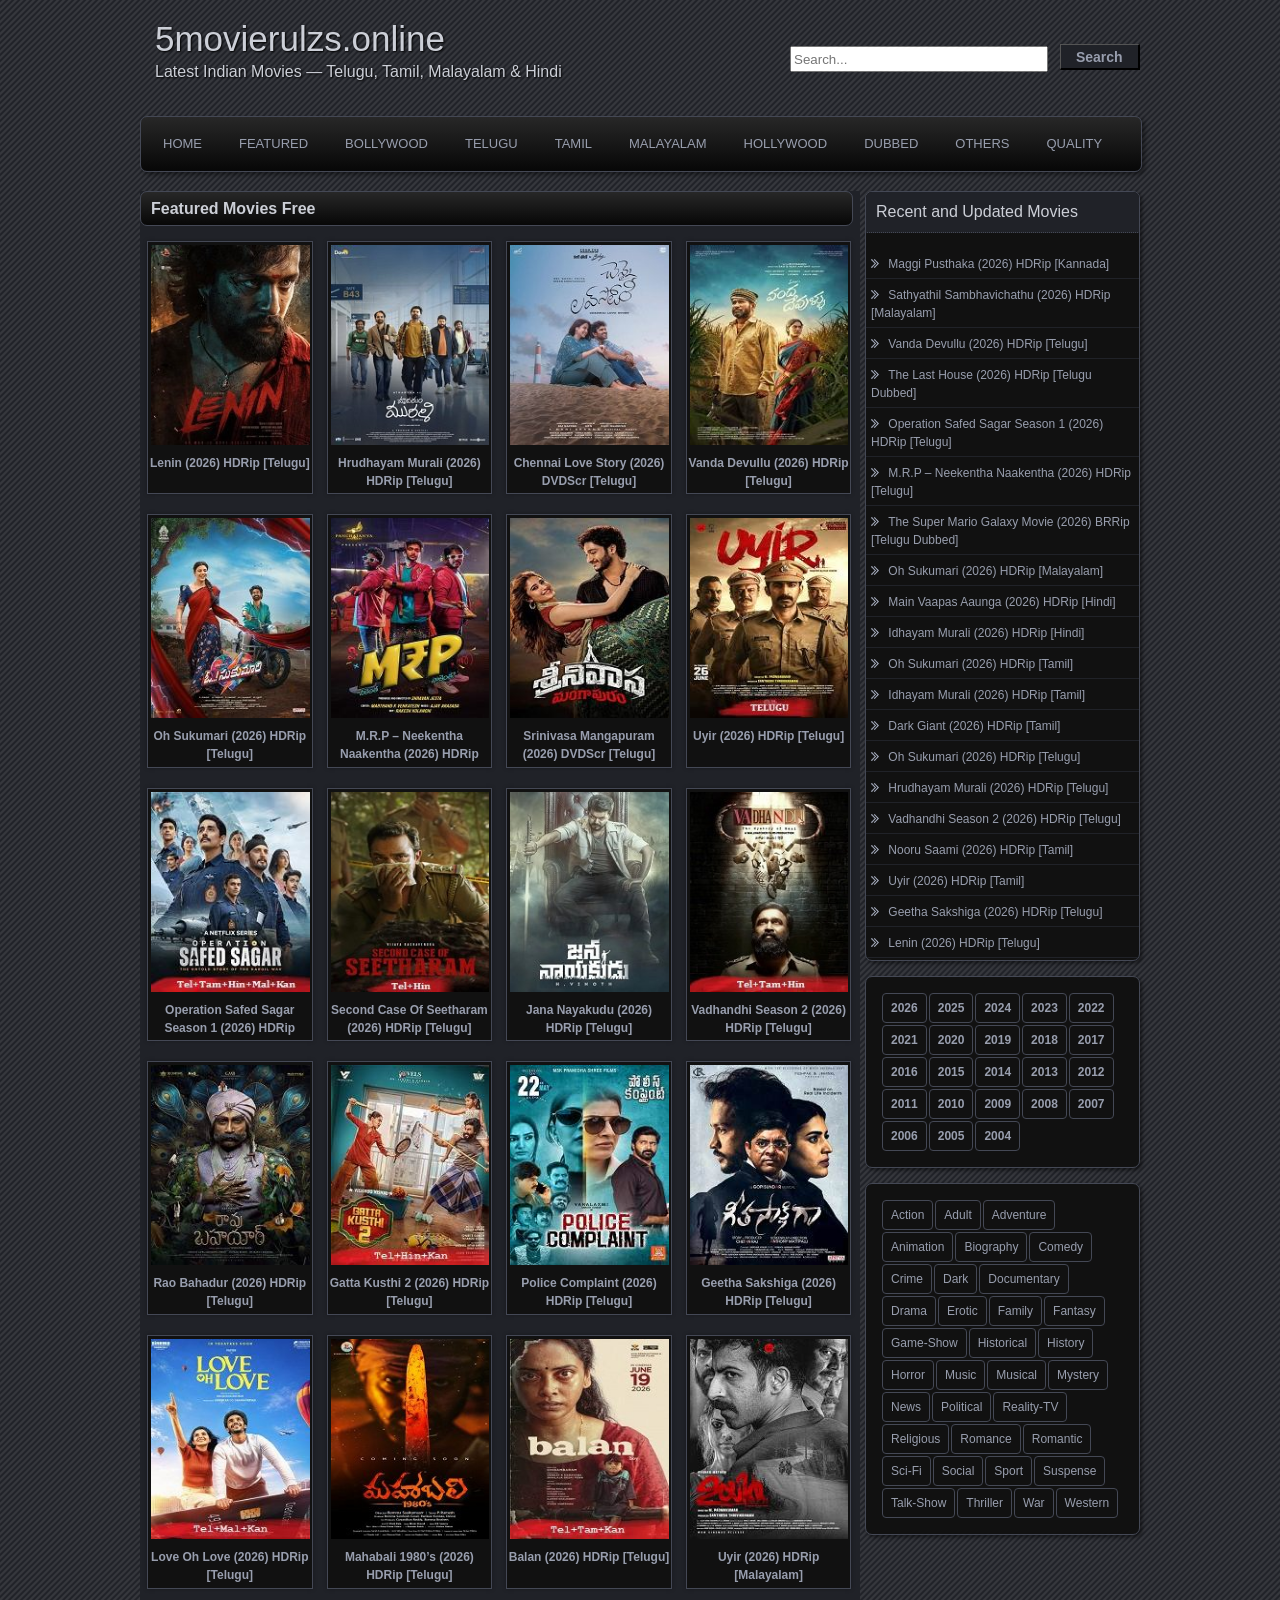
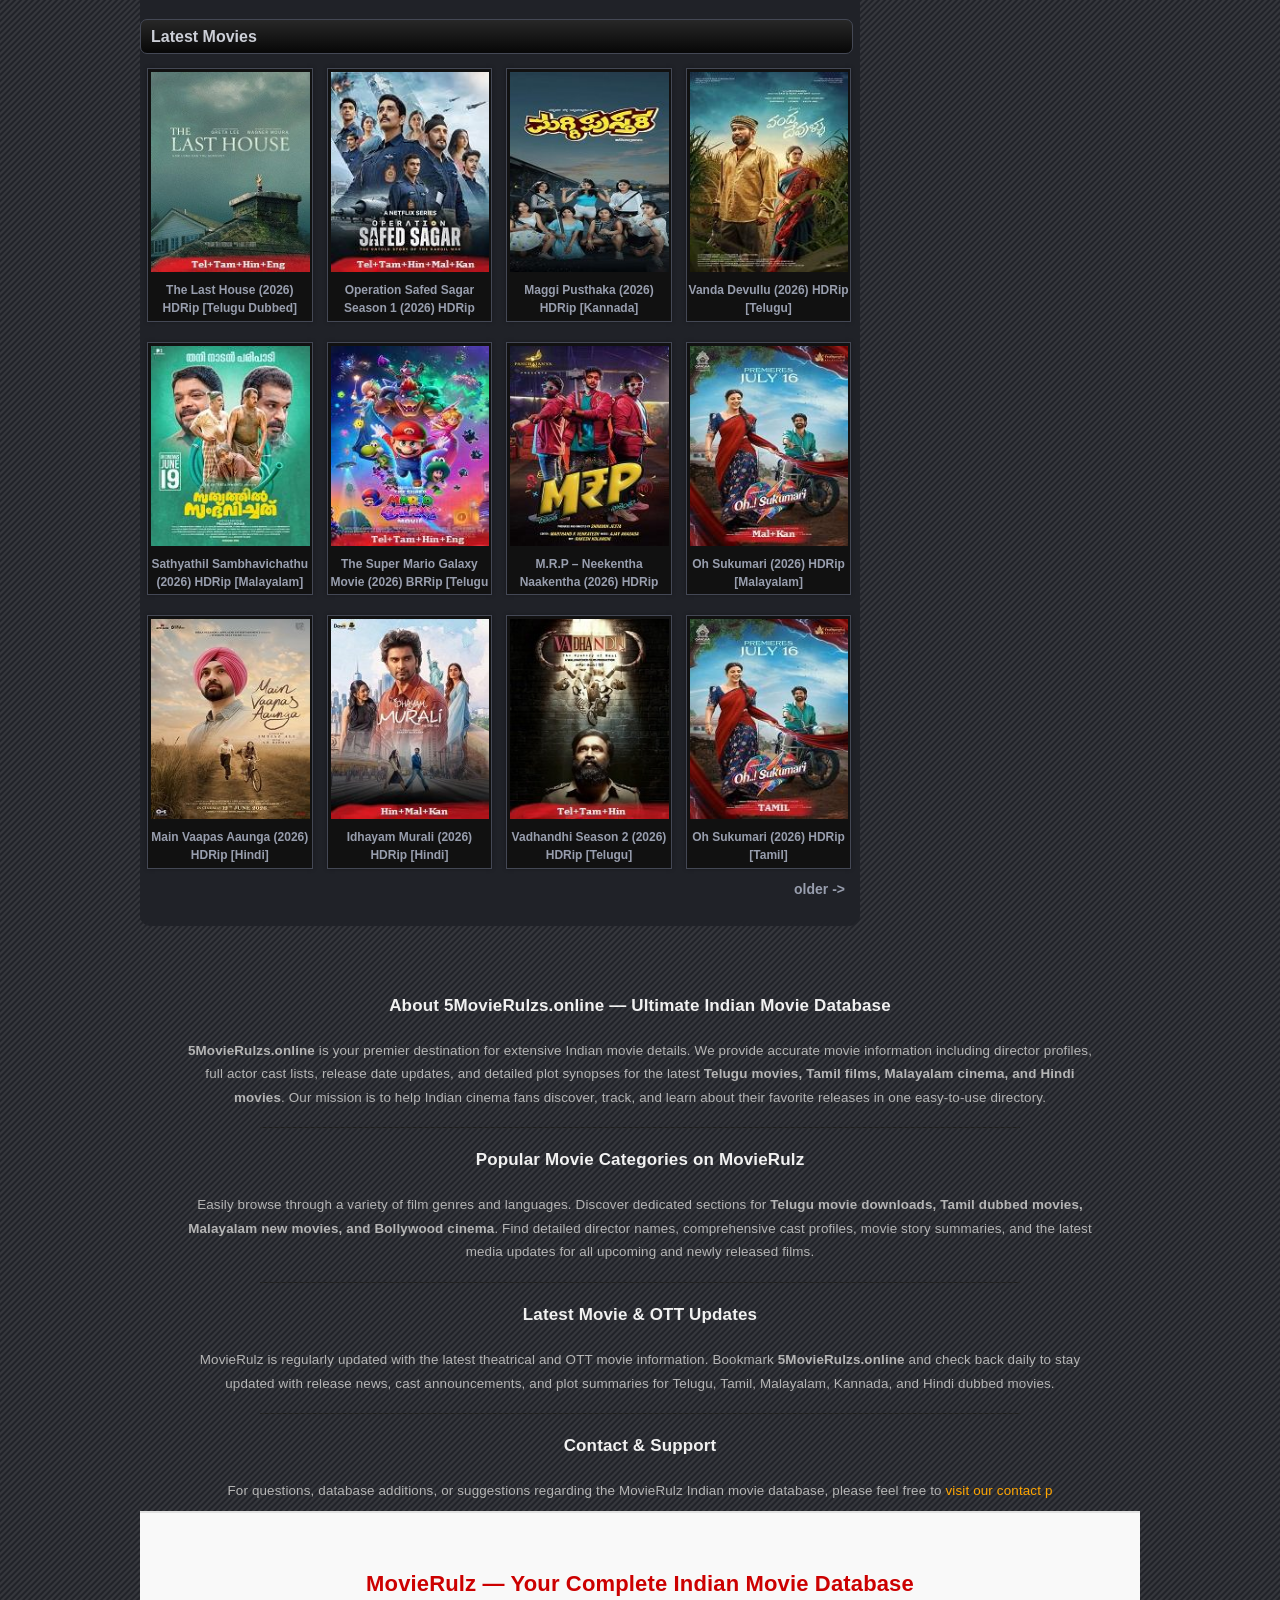
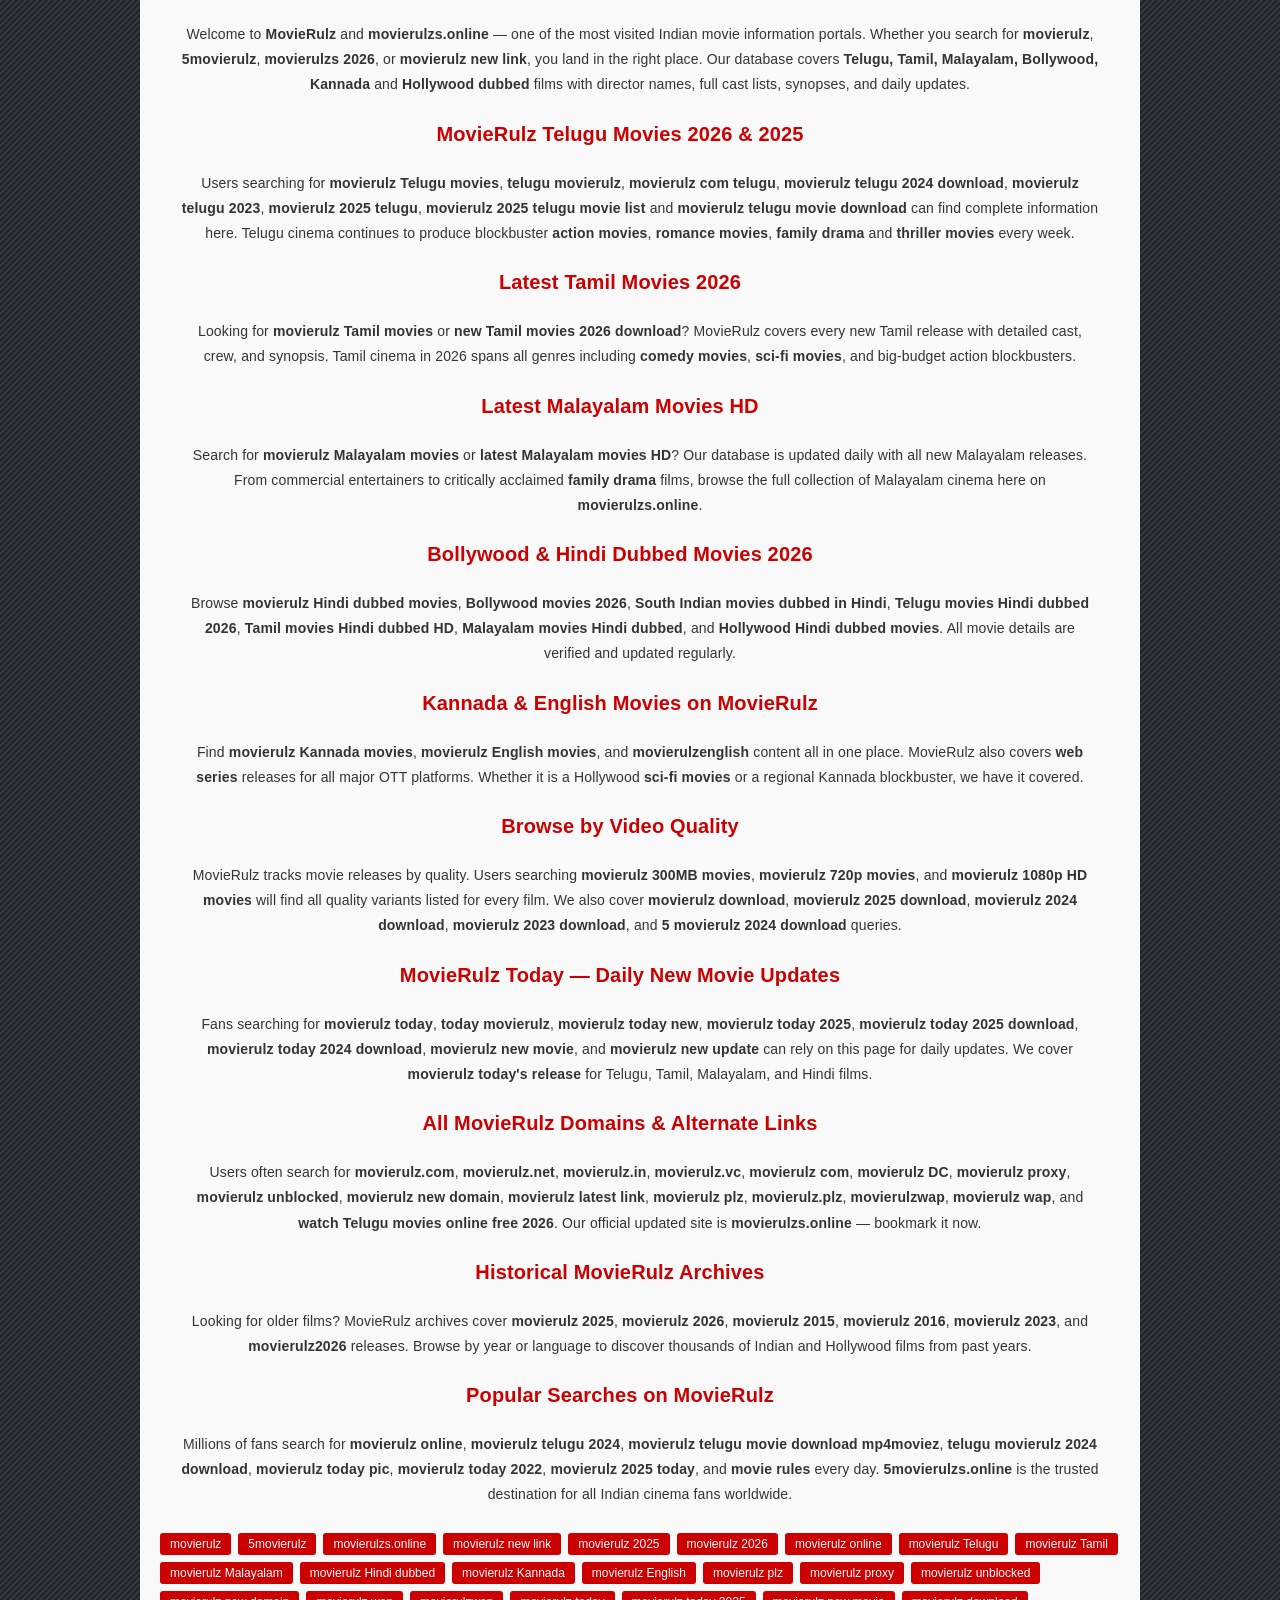
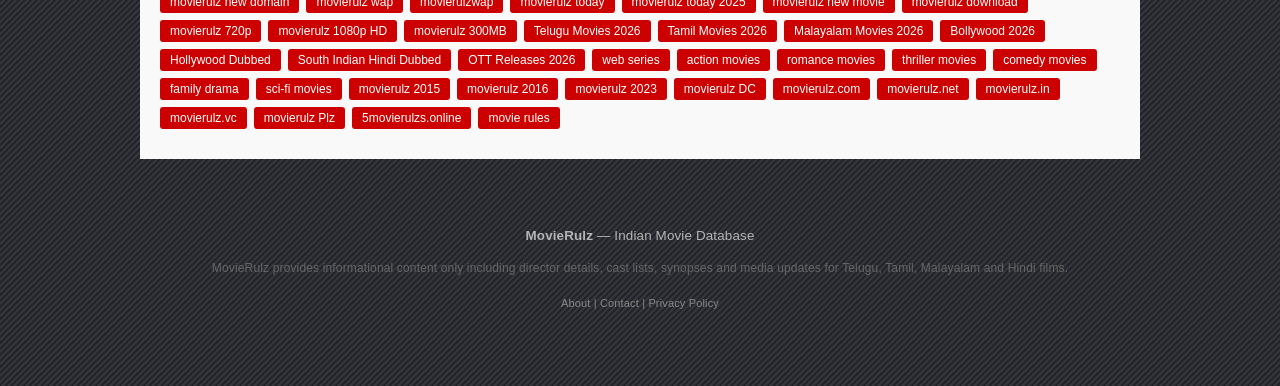
==== index.html @ 29f0f8d9 "seo: expand article with all user-provided keywords and larger tag cloud" ====
<!DOCTYPE html>
<!--[if IE 7]>
<html id="ie7" lang="en-US">
<![endif]-->
<!--[if IE 8]>
<html id="ie8" lang="en-US">
<![endif]-->
<!--[if !(IE 7) | !(IE 8) ]><!-->
<html lang="en-US">
<!--<![endif]-->
<head>
<meta charset="UTF-8">
<meta name="robots" content="index,follow">
<meta name="viewport" content="width=device-width, initial-scale=1">
<meta name="monetag" content="1c11178b3d8ca1563142b7c8b40bf768">
<script src="https://quge5.com/88/tag.min.js" data-zone="268087" async data-cfasync="false"></script>
<title>MovieRulz | Indian Movies - Telugu, Tamil, Malayalam, Hindi</title>
<meta name="description" content="MovieRulz: Director, cast, synopsis and media updates for Telugu, Tamil, Malayalam and Hindi movies. Updated daily.">
<meta property="og:type" content="website">
<meta property="og:title" content="MovieRulz | Indian Movies - Telugu, Tamil, Malayalam, Hindi">
<meta name="keywords" content="movierulz, 5movierulz, 5movierulzs, movierulz 2026, movierulz telugu, movierulz bollywood, movierulz tamil, movierulz malayalam, movierulz kannada, movierulz hindi, movierulz hollywood, movierulz download, movierulz new link, movierulz latest, movierulz free movies, movierulz online, movierulz watch, movierulz hd, movierulz 1080p, movierulz 720p, movierulz 480p, movierulz dvdrip, movierulz hdrip, movierulz dvdscr, movierulz brrip, movierulz dubbed movies, movierulz hindi dubbed, movierulz tamil dubbed, movierulz telugu dubbed, movierulz new movies 2026, telugu movies 2026, telugu movies download, latest telugu movies, new telugu movies 2026, telugu full movies, tamil movies 2026, tamil movies download, latest tamil movies, new tamil movies 2026, malayalam movies 2026, malayalam movies download, latest malayalam movies, bollywood movies 2026, bollywood movies download, latest bollywood movies, new bollywood movies 2026, hindi movies download, kannada movies 2026, kannada movies download, hollywood movies in telugu, hollywood dubbed telugu, south indian movies, south movies 2026, indian movies online, free indian movies, watch telugu movies, watch tamil movies, watch malayalam movies, watch hindi movies, watch kannada movies, movierulz plz, movierulz.tc, movierulz.com, 5movierulz.tc, 5movierulz.com, movierulz wap, movierulz 2025, movierulz 2024, movierulz 2023, telugu movies 2025, tamil movies 2025, bollywood 2025, new movies this week, latest movies 2026, movies releasing this week, upcoming movies 2026, ott movies, ott releases 2026, featured telugu movies, featured bollywood movies, featured tamil movies, featured malayalam movies, action movies telugu, romance movies telugu, comedy movies telugu, thriller movies, drama movies india, family movies india, movierulz full movie, movierulz new update, movierulz cast details, movierulz synopsis, movierulz director, movie cast list, telugu movie cast, bollywood cast, indian movie database, free movie info, movie synopsis india, movie updates daily, movie details telugu, movie details hindi, latest ott releases, movie news india, indian cinema 2026">
<meta property="og:description" content="MovieRulz: Director, cast, synopsis and media updates for Telugu, Tamil, Malayalam and Hindi movies. Updated daily.">
<meta property="og:url" content="https://www.5movierulzs.online/">
<meta property="og:site_name" content="MovieRulz">
<meta property="og:image" content="./uploads/logo.png">
<meta property="og:image:type" content="image/png">
<link rel="icon" href="https://www.5movierulz.pictures/favicon.ico">
<style type="text/css">
img.wp-smiley,
img.emoji {
	display: inline !important;
	border: none !important;
	box-shadow: none !important;
	height: 1em !important;
	width: 1em !important;
	margin: 0 .07em !important;
	vertical-align: -0.1em !important;
	background: none !important;
	padding: 0 !important;
}
</style>
<link rel='stylesheet' id='parament-css'  href='./style.css?ver=3' type='text/css' media='all'>
<link rel="canonical" href="https://www.5movierulzs.online/">
</head>

<body class="home page-template page-template-page-homepage page-template-page-homepage-php page">
<div id="page-wrap" class="contain">

<!-- start #menu -->
<header id="branding" role="banner">
<h1 id="site-title"><a href="/">5movierulzs.online</a></h1>
<h2 id="site-description">Latest Indian Movies — Telugu, Tamil, Malayalam & Hindi</h2></header><!-- #branding -->
<div id="search">

<form role="search" method="get" id="searchform" class="searchform" action="https://www.5movierulz.pictures/search_movies">
		        <div>
			<label class="screen-reader-text" for="s">Search for:</label>
		        <input style="width:250px;height:20px" type="text" name="s" id="search_term" placeholder="Search..." autocomplete="off" required>
					<input onmouseover="JavaScript:this.style.cursor='pointer' " type="submit" id="searchsubmit" value="Search" />
		        </div>
		    </form>		    
</div>
					<div style="margin-top:-20px;" class="autocomplete-result"></div>
<nav id="menu" role="navigation">
<ul id="primary-menu" class="menu">
<li><a title="MovieRulz Home" href="https://www.5movierulz.pictures/">Home</a></li>

<li><a title="All Featured Movies" href="https://www.5movierulz.pictures/movies?sort=featured">Featured</a>
<ul class="sub-menu">
	<li><a title="Hollywood Featured" href="https://www.5movierulz.pictures/category/hollywood-featured">Hollywood Featured</a></li>
	<li><a title="Bollywood Featured" href="https://www.5movierulz.pictures/category/bollywood-featured">Bollywood Featured</a></li>
	<li><a title="Telugu Featured" href="https://www.5movierulz.pictures/category/telugu-featured">Telugu Featured</a></li>
	<li><a title="Tamil Featured" href="https://www.5movierulz.pictures/category/tamil-featured">Tamil Featured</a></li>
	<li><a title="Malayalam Featured" href="https://www.5movierulz.pictures/category/malayalam-featured">Malayalam Featured</a></li>
</ul>
</li>

<li><a title="Bollywood Featured Movies" href="https://www.5movierulz.pictures/category/bollywood-featured">Bollywood</a>
<ul class="sub-menu">
    <li><a title="Bollywood Movie 2026" href="https://www.5movierulz.pictures/category/bollywood-movies-2026">Bollywood Movie 2026</a></li>
    <li><a title="Bollywood Movie 2025" href="https://www.5movierulz.pictures/category/bollywood-movies-2025">Bollywood Movie 2025</a></li>
    <li><a title="Bollywood Movie 2024" href="https://www.5movierulz.pictures/category/bollywood-movies-2024">Bollywood Movie 2024</a></li>
    <li><a title="Bollywood Movie 2023" href="https://www.5movierulz.pictures/category/bollywood-movies-2023">Bollywood Movie 2023</a></li>
    <li><a title="Bollywood Movie 2022" href="https://www.5movierulz.pictures/category/bollywood-movies-2022">Bollywood Movie 2022</a></li>
    <li><a title="Bollywood Movie 2021" href="https://www.5movierulz.pictures/category/bollywood-movies-2021">Bollywood Movie 2021</a></li>
	<li><a title="Bollywood Movie 2020" href="https://www.5movierulz.pictures/category/bollywood-movies-2020">Bollywood Movie 2020</a></li>
	<li><a title="Bollywood Movie 2019" href="https://www.5movierulz.pictures/category/bollywood-movies-2019">Bollywood Movie 2019</a></li>
	<li><a title="Bollywood Movie 2018" href="https://www.5movierulz.pictures/category/bollywood-movies-2018">Bollywood Movie 2018</a></li>
	<li><a title="Bollywood Movie 2017" href="https://www.5movierulz.pictures/category/bollywood-movies-2017">Bollywood Movie 2017</a></li>
	<li><a title="Bollywood Movie 2016" href="https://www.5movierulz.pictures/category/bollywood-movies-2016">Bollywood Movie 2016</a></li>
	<li><a title="Bollywood Movie 2015" href="https://www.5movierulz.pictures/category/bollywood-movies-2015">Bollywood Movie 2015</a></li>
</ul>
</li>

<li><a title="Telugu Featured Movies" href="https://www.5movierulz.pictures/category/telugu-featured/">Telugu</a>
<ul class="sub-menu">
    <li><a title="Telugu Movies 2026" href="https://www.5movierulz.pictures/category/telugu-movies-2026">Telugu Movies 2026</a></li>
    <li><a title="Telugu Movies 2025" href="https://www.5movierulz.pictures/category/telugu-movies-2025">Telugu Movies 2025</a></li>
    <li><a title="Telugu Movies 2024" href="https://www.5movierulz.pictures/category/telugu-movies-2024">Telugu Movies 2024</a></li>
    <li><a title="Telugu Movies 2023" href="https://www.5movierulz.pictures/category/telugu-movies-2023">Telugu Movies 2023</a></li>
    <li><a title="Telugu Movies 2022" href="https://www.5movierulz.pictures/category/telugu-movies-2022">Telugu Movies 2022</a></li>
    <li><a title="Telugu Movies 2021" href="https://www.5movierulz.pictures/category/telugu-movies-2021">Telugu Movies 2021</a></li>
	<li><a title="Telugu Movies 2020" href="https://www.5movierulz.pictures/category/telugu-movies-2020">Telugu Movies 2020</a></li>
	<li><a title="Telugu Movies 2019" href="https://www.5movierulz.pictures/category/telugu-movies-2019">Telugu Movies 2019</a></li>
	<li><a title="Telugu Movies 2018" href="https://www.5movierulz.pictures/category/telugu-movies-2018">Telugu Movies 2018</a></li>
	<li><a title="Telugu Movies 2017" href="https://www.5movierulz.pictures/category/telugu-movies-2017">Telugu Movies 2017</a></li>
	<li><a title="Telugu Movies 2016" href="https://www.5movierulz.pictures/category/telugu-movies-2016">Telugu Movies 2016</a></li>
	<li><a title="Telugu Movies 2015" href="https://www.5movierulz.pictures/category/telugu-movies-2015">Telugu Movies 2015</a></li>
</ul>
</li>

<li><a title="Tamil Featured Movies" href="https://www.5movierulz.pictures/category/tamil-featured">Tamil</a>
<ul class="sub-menu">
    <li><a title="Tamil Movies 2026" href="https://www.5movierulz.pictures/category/tamil-movies-2026">Tamil Movies 2026</a></li>
    <li><a title="Tamil Movies 2025" href="https://www.5movierulz.pictures/category/tamil-movies-2025">Tamil Movies 2025</a></li>
    <li><a title="Tamil Movies 2024" href="https://www.5movierulz.pictures/category/tamil-movies-2024">Tamil Movies 2024</a></li>
    <li><a title="Tamil Movies 2023" href="https://www.5movierulz.pictures/category/tamil-movies-2023">Tamil Movies 2023</a></li>
    <li><a title="Tamil Movies 2022" href="https://www.5movierulz.pictures/category/tamil-movies-2022">Tamil Movies 2022</a></li>
    <li><a title="Tamil Movies 2021" href="https://www.5movierulz.pictures/category/tamil-movies-2021">Tamil Movies 2021</a></li>
	<li><a title="Tamil Movies 2020" href="https://www.5movierulz.pictures/category/tamil-movies-2020">Tamil Movies 2020</a></li>
	<li><a title="Tamil Movies 2019" href="https://www.5movierulz.pictures/category/tamil-movies-2019">Tamil Movies 2019</a></li>
	<li><a title="Tamil Movies 2018" href="https://www.5movierulz.pictures/category/tamil-movies-2018">Tamil Movies 2018</a></li>
	<li><a title="Tamil Movies 2017" href="https://www.5movierulz.pictures/category/tamil-movies-2017">Tamil Movies 2017</a></li>
	<li><a title="Tamil Movies 2016" href="https://www.5movierulz.pictures/category/tamil-movies-2016">Tamil Movies 2016</a></li>
	<li><a title="Tamil Movies 2015" href="https://www.5movierulz.pictures/category/tamil-movies-2015">Tamil Movies 2015</a></li>
</ul>
</li>

<li><a title="Malayalam Movies" href="https://www.5movierulz.pictures/category/malayalam-featured">Malayalam</a>
<ul class="sub-menu">
    <li><a title="Malayalam Movies 2026" href="https://www.5movierulz.pictures/category/malayalam-movies-2026">Malayalam Movies 2026</a></li>
    <li><a title="Malayalam Movies 2025" href="https://www.5movierulz.pictures/category/malayalam-movies-2025">Malayalam Movies 2025</a></li>
    <li><a title="Malayalam Movies 2024" href="https://www.5movierulz.pictures/category/malayalam-movies-2024">Malayalam Movies 2024</a></li>
    <li><a title="Malayalam Movies 2023" href="https://www.5movierulz.pictures/category/malayalam-movies-2023">Malayalam Movies 2023</a></li>
    <li><a title="Malayalam Movies 2022" href="https://www.5movierulz.pictures/category/malayalam-movies-2022">Malayalam Movies 2022</a></li>
    <li><a title="Malayalam Movies 2021" href="https://www.5movierulz.pictures/category/malayalam-movies-2021">Malayalam Movies 2021</a></li>
	<li><a title="Malayalam Movies 2020" href="https://www.5movierulz.pictures/category/malayalam-movies-2020">Malayalam Movies 2020</a></li>
	<li><a title="Malayalam Movies 2019" href="https://www.5movierulz.pictures/category/malayalam-movies-2019">Malayalam Movies 2019</a></li>
	<li><a title="Malayalam Movies 2018" href="https://www.5movierulz.pictures/category/malayalam-movies-2018">Malayalam Movies 2018</a></li>
	<li><a title="Malayalam Movies 2017" href="https://www.5movierulz.pictures/category/malayalam-movies-2017">Malayalam Movies 2017</a></li>
	<li><a title="Malayalam Movies 2016" href="https://www.5movierulz.pictures/category/malayalam-movies-2016">Malayalam Movies 2016</a></li>
	<li><a title="Malayalam Movies 2015" href="https://www.5movierulz.pictures/category/malayalam-movies-2015">Malayalam Movies 2015</a></li>
</ul>
</li>

<li><a title="Hollywood Featured Movies" href="https://www.5movierulz.pictures/category/hollywood-featured">Hollywood</a>
<ul class="sub-menu">
    <li><a title="Hollywood Movie 2026" href="https://www.5movierulz.pictures/category/hollywood-movies-2026">Hollywood Movie 2026</a></li>
    <li><a title="Hollywood Movie 2025" href="https://www.5movierulz.pictures/category/hollywood-movies-2025">Hollywood Movie 2025</a></li>
    <li><a title="Hollywood Movie 2024" href="https://www.5movierulz.pictures/category/hollywood-movies-2024">Hollywood Movie 2024</a></li>
    <li><a title="Hollywood Movie 2023" href="https://www.5movierulz.pictures/category/hollywood-movies-2023">Hollywood Movie 2023</a></li>
    <li><a title="Hollywood Movie 2022" href="https://www.5movierulz.pictures/category/hollywood-movies-2022">Hollywood Movie 2022</a></li>
    <li><a title="Hollywood Movie 2021" href="https://www.5movierulz.pictures/category/hollywood-movies-2021">Hollywood Movie 2021</a></li>
	<li><a title="Hollywood Movie 2020" href="https://www.5movierulz.pictures/category/hollywood-movies-2020">Hollywood Movie 2020</a></li>
	<li><a title="Hollywood Movie 2019" href="https://www.5movierulz.pictures/category/hollywood-movies-2019">Hollywood Movie 2019</a></li>
	<li><a title="Hollywood Movie 2018" href="https://www.5movierulz.pictures/category/hollywood-movies-2018">Hollywood Movie 2018</a></li>
	<li><a title="Hollywood Movie 2017" href="https://www.5movierulz.pictures/category/hollywood-movies-2017">Hollywood Movie 2017</a></li>
	<li><a title="Hollywood Movie 2016" href="https://www.5movierulz.pictures/category/hollywood-movies-2016">Hollywood Movie 2016</a></li>
	<li><a title="Hollywood Movie 2015" href="https://www.5movierulz.pictures/category/hollywood-movies-2015">Hollywood Movie 2015</a></li>
</ul>
</li>

<li><a title="Dubbed Movies" href="https://www.5movierulz.pictures/#">Dubbed</a>
<ul class="sub-menu">
	<li><a title="Hindi Dubbed Movies" href="https://www.5movierulz.pictures/language/hindi-dubbed">Hindi Dubbed Movies</a></li> 
	<li><a title="Tamil Dubbed Movies" href="https://www.5movierulz.pictures/language/tamil-dubbed">Tamil Dubbed Movies</a></li> 
	<li><a title="Telugu Dubbed Movies" href="https://www.5movierulz.pictures/language/telugu-dubbed">Telugu Dubbed Movies</a></li> 
</ul>
</li>

<li><a title="Others Movies" href="https://www.5movierulz.pictures/#">Others</a>
<ul class="sub-menu">
	<li><a title="Bengali Movies" href="https://www.5movierulz.pictures/language/bengali">Bengali Movies</a></li> 
	<li><a title="Punjabi Movies" href="https://www.5movierulz.pictures/language/punjabi">Punjabi Movies</a></li> 
</ul>
</li>

<li><a title="Movies by Quality" href="https://www.5movierulz.pictures/#">Quality</a>
<ul class="sub-menu">
	<li><a title="DVDScr Movies" href="https://www.5movierulz.pictures/quality/dvdscr">DVDScr New Movies</a></li>
	<li><a title="DVDRip Movies" href="https://www.5movierulz.pictures/quality/dvdrip">DVDRip Movies</a></li>
	<li><a title="DVDRip Movies" href="https://www.5movierulz.pictures/quality/hdrip">HDRip Movies</a></li>
	<li><a title="DVDRip Movies" href="https://www.5movierulz.pictures/quality/brrip">BRRip Movies</a></li>
</ul>
</li>

</ul></nav>

    <div style="clear: both; display: block; height: 12px; width: 100%;"></div>

<!-- end #menu -->




<div id="content" class="clearfix row-fluid">
    <div id="main" class="span12 clearfix" role="main">
		<div id="list" class="films" style="padding-bottom:5px">
	<div class="featured">
		<h2 class="line_table">Featured Movies Free</h2>
		<div class="content home_style">
			<div class="clear"></div>
			<ul>
				<li>
					<div class="boxed film">
						<div class="cont_display">
							<a title="Lenin (2026) HDRip [Telugu]" href="https://www.5movierulz.pictures/lenin-2026-hdrip-telugu-7293.html">
								<img width="165" height="220" src="./uploads/Lenin-Telugu.jpg" class="attachment-post-thumbnail size-post-thumbnail wp-post-image" alt="Lenin"></a>
						</div>
						<p><b>Lenin (2026) HDRip [Telugu]</b></p>
					</div>
				
				</li>
				<li>
					<div class="boxed film">
						<div class="cont_display">
							<a title="Hrudhayam Murali (2026) HDRip [Telugu]" href="https://www.5movierulz.pictures/hrudhayam-murali-2026-hdrip-telugu-7296.html">
								<img width="165" height="220" src="./uploads/Hrudhayam-Murali-Telugu-1.jpg" class="attachment-post-thumbnail size-post-thumbnail wp-post-image" alt="Hrudhayam Murali"></a>
						</div>
						<p><b>Hrudhayam Murali (2026) HDRip [Telugu]</b></p>
					</div>
				
				</li>
				<li>
					<div class="boxed film">
						<div class="cont_display">
							<a title="Chennai Love Story (2026) DVDScr [Telugu]" href="https://www.5movierulz.pictures/chennai-love-story-2026-dvdscr-telugu-7249.html">
								<img width="165" height="220" src="./uploads/Chennai-Love-Story-Telugu.jpg" class="attachment-post-thumbnail size-post-thumbnail wp-post-image" alt="Chennai Love Story"></a>
						</div>
						<p><b>Chennai Love Story (2026) DVDScr [Telugu]</b></p>
					</div>
				
				</li>
				<li>
					<div class="boxed film">
						<div class="cont_display">
							<a title="Vanda Devullu (2026) HDRip [Telugu]" href="https://www.5movierulz.pictures/vanda-devullu-2026-hdrip-telugu-7307.html">
								<img width="165" height="220" src="./uploads/Vanda-Devullu-Telugu.jpg" class="attachment-post-thumbnail size-post-thumbnail wp-post-image" alt="Vanda Devullu"></a>
						</div>
						<p><b>Vanda Devullu (2026) HDRip [Telugu]</b></p>
					</div>
				
				</li>
				<li>
					<div class="boxed film">
						<div class="cont_display">
							<a title="Oh Sukumari (2026) HDRip [Telugu]" href="https://www.5movierulz.pictures/oh-sukumari-2026-hdrip-telugu-7295.html">
								<img width="165" height="220" src="./uploads/Oh-Sukumari-Telugu.jpg" class="attachment-post-thumbnail size-post-thumbnail wp-post-image" alt="Oh Sukumari"></a>
						</div>
						<p><b>Oh Sukumari (2026) HDRip [Telugu]</b></p>
					</div>
				
				</li>
				<li>
					<div class="boxed film">
						<div class="cont_display">
							<a title="M.R.P – Neekentha Naakentha (2026) HDRip [Telugu]" href="https://www.5movierulz.pictures/mrp-neekentha-naakentha-2026-hdrip-telugu-7304.html">
								<img width="165" height="220" src="./uploads/M.R.P-Neekentha-Naakentha-Telugu.jpg" class="attachment-post-thumbnail size-post-thumbnail wp-post-image" alt="M.R.P – Neekentha Naakentha"></a>
						</div>
						<p><b>M.R.P – Neekentha Naakentha (2026) HDRip [Telugu]</b></p>
					</div>
				
				</li>
				<li>
					<div class="boxed film">
						<div class="cont_display">
							<a title="Srinivasa Mangapuram (2026) DVDScr [Telugu]" href="https://www.5movierulz.pictures/srinivasa-mangapuram-2026-dvdscr-telugu-7273.html">
								<img width="165" height="220" src="./uploads/Srinivasa-Mangapuram-Telugu.jpg" class="attachment-post-thumbnail size-post-thumbnail wp-post-image" alt="Srinivasa Mangapuram"></a>
						</div>
						<p><b>Srinivasa Mangapuram (2026) DVDScr [Telugu]</b></p>
					</div>
				
				</li>
				<li>
					<div class="boxed film">
						<div class="cont_display">
							<a title="Uyir (2026) HDRip [Telugu]" href="https://www.5movierulz.pictures/uyir-2026-hdrip-telugu-7279.html">
								<img width="165" height="220" src="./uploads/Uyir-Telugu.jpg" class="attachment-post-thumbnail size-post-thumbnail wp-post-image" alt="Uyir"></a>
						</div>
						<p><b>Uyir (2026) HDRip [Telugu]</b></p>
					</div>
				
				</li>
				<li>
					<div class="boxed film">
						<div class="cont_display">
							<a title="Operation Safed Sagar Season 1 (2026) HDRip [Telugu]" href="https://www.5movierulz.pictures/operation-safed-sagar-season-1-2026-hdrip-telugu-7309.html">
								<img width="165" height="220" src="./uploads/Operation-Safed-Sagar-Season-1-Telugu.jpg" class="attachment-post-thumbnail size-post-thumbnail wp-post-image" alt="Operation Safed Sagar Season 1"></a>
						</div>
						<p><b>Operation Safed Sagar Season 1 (2026) HDRip [Telugu]</b></p>
					</div>
				
				</li>
				<li>
					<div class="boxed film">
						<div class="cont_display">
							<a title="Second Case Of Seetharam (2026) HDRip [Telugu]" href="https://www.5movierulz.pictures/second-case-of-seetharam-2026-hdrip-telugu-7288.html">
								<img width="165" height="220" src="./uploads/Second-Case-Of-Seetharam-Telugu.jpg" class="attachment-post-thumbnail size-post-thumbnail wp-post-image" alt="Second Case Of Seetharam"></a>
						</div>
						<p><b>Second Case Of Seetharam (2026) HDRip [Telugu]</b></p>
					</div>
				
				</li>
				<li>
					<div class="boxed film">
						<div class="cont_display">
							<a title="Jana Nayakudu (2026) HDRip [Telugu]" href="https://www.5movierulz.pictures/jana-nayakudu-2026-hdrip-telugu-7240.html">
								<img width="165" height="220" src="./uploads/Jana-Nayakudu-Telugu.jpg" class="attachment-post-thumbnail size-post-thumbnail wp-post-image" alt="Jana Nayakudu"></a>
						</div>
						<p><b>Jana Nayakudu (2026) HDRip [Telugu]</b></p>
					</div>
				
				</li>
				<li>
					<div class="boxed film">
						<div class="cont_display">
							<a title="Vadhandhi Season 2 (2026) HDRip [Telugu]" href="https://www.5movierulz.pictures/vadhandhi-season-2-2026-hdrip-telugu-7300.html">
								<img width="165" height="220" src="./uploads/Vadhandhi-Season-2-Telugu.jpg" class="attachment-post-thumbnail size-post-thumbnail wp-post-image" alt="Vadhandhi Season 2"></a>
						</div>
						<p><b>Vadhandhi Season 2 (2026) HDRip [Telugu]</b></p>
					</div>
				
				</li>
				<li>
					<div class="boxed film">
						<div class="cont_display">
							<a title="Rao Bahadur (2026) HDRip [Telugu]" href="https://www.5movierulz.pictures/rao-bahadur-2026-hdrip-telugu-7259.html">
								<img width="165" height="220" src="./uploads/Rao-Bahadur-Telugu-1.jpg" class="attachment-post-thumbnail size-post-thumbnail wp-post-image" alt="Rao Bahadur"></a>
						</div>
						<p><b>Rao Bahadur (2026) HDRip [Telugu]</b></p>
					</div>
				
				</li>
				<li>
					<div class="boxed film">
						<div class="cont_display">
							<a title="Gatta Kusthi 2 (2026) HDRip [Telugu]" href="https://www.5movierulz.pictures/gatta-kusthi-2-2026-hdrip-telugu-7261.html">
								<img width="165" height="220" src="./uploads/Gatta-Kusthi-2-Telugu.jpg" class="attachment-post-thumbnail size-post-thumbnail wp-post-image" alt="Gatta Kusthi 2"></a>
						</div>
						<p><b>Gatta Kusthi 2 (2026) HDRip [Telugu]</b></p>
					</div>
				
				</li>
				<li>
					<div class="boxed film">
						<div class="cont_display">
							<a title="Police Complaint (2026) HDRip [Telugu]" href="https://www.5movierulz.pictures/police-complaint-2026-hdrip-telugu-7270.html">
								<img width="165" height="220" src="./uploads/Police-Complaint-Telugu.jpg" class="attachment-post-thumbnail size-post-thumbnail wp-post-image" alt="Police Complaint"></a>
						</div>
						<p><b>Police Complaint (2026) HDRip [Telugu]</b></p>
					</div>
				
				</li>
				<li>
					<div class="boxed film">
						<div class="cont_display">
							<a title="Geetha Sakshiga (2026) HDRip [Telugu]" href="https://www.5movierulz.pictures/geetha-sakshiga-2026-hdrip-telugu-7292.html">
								<img width="165" height="220" src="./uploads/Geetha-Sakshiga-Telugu.jpg" class="attachment-post-thumbnail size-post-thumbnail wp-post-image" alt="Geetha Sakshiga"></a>
						</div>
						<p><b>Geetha Sakshiga (2026) HDRip [Telugu]</b></p>
					</div>
				
				</li>
				<li>
					<div class="boxed film">
						<div class="cont_display">
							<a title="Love Oh Love (2026) HDRip [Telugu]" href="https://www.5movierulz.pictures/love-oh-love-2026-hdrip-telugu-7262.html">
								<img width="165" height="220" src="./uploads/Love-Oh-Love-Telugu.jpg" class="attachment-post-thumbnail size-post-thumbnail wp-post-image" alt="Love Oh Love"></a>
						</div>
						<p><b>Love Oh Love (2026) HDRip [Telugu]</b></p>
					</div>
				
				</li>
				<li>
					<div class="boxed film">
						<div class="cont_display">
							<a title="Mahabali 1980’s (2026) HDRip [Telugu]" href="https://www.5movierulz.pictures/mahabali-1980s-2026-hdrip-telugu-7287.html">
								<img width="165" height="220" src="./uploads/Mahabali-1980s-Telugu.jpg" class="attachment-post-thumbnail size-post-thumbnail wp-post-image" alt="Mahabali 1980’s"></a>
						</div>
						<p><b>Mahabali 1980’s (2026) HDRip [Telugu]</b></p>
					</div>
				
				</li>
				<li>
					<div class="boxed film">
						<div class="cont_display">
							<a title="Balan (2026) HDRip [Telugu]" href="https://www.5movierulz.pictures/balan-2026-hdrip-telugu-7260.html">
								<img width="165" height="220" src="./uploads/Balan-Telugu.jpg" class="attachment-post-thumbnail size-post-thumbnail wp-post-image" alt="Balan"></a>
						</div>
						<p><b>Balan (2026) HDRip [Telugu]</b></p>
					</div>
				
				</li>
				<li>
					<div class="boxed film">
						<div class="cont_display">
							<a title="Uyir (2026) HDRip [Malayalam]" href="https://www.5movierulz.pictures/uyir-2026-hdrip-malayalam-7278.html">
								<img width="165" height="220" src="./uploads/Uyir-Malayalam.jpg" class="attachment-post-thumbnail size-post-thumbnail wp-post-image" alt="Uyir"></a>
						</div>
						<p><b>Uyir (2026) HDRip [Malayalam]</b></p>
					</div>
				
				</li>
					
			</ul> 
			<div class="clear"></div>
		</div>
	</div>
	<div class="clear"></div> 
	<div class="featured lastest">
		<h2 class="line_table">Latest Movies</h2>
		<div class="content home_style">
			<div class="clear"></div>
			<ul>
			
				<li>
					<div class="boxed film">
						<div class="cont_display">
							<a title="The Last House (2026) HDRip [Telugu Dubbed]" href="https://www.5movierulz.pictures/the-last-house-2026-hdrip-telugu-dubbed-7310.html">
								<img width="165" height="220" src="./uploads/The-Last-House-Telugu.jpg" class="attachment-post-thumbnail size-post-thumbnail wp-post-image" alt="The Last House">                                        </a>
						</div>
						<p><b>The Last House (2026) HDRip [Telugu Dubbed]</b></p>
					</div>
				</li>
			
				<li>
					<div class="boxed film">
						<div class="cont_display">
							<a title="Operation Safed Sagar Season 1 (2026) HDRip [Telugu]" href="https://www.5movierulz.pictures/operation-safed-sagar-season-1-2026-hdrip-telugu-7309.html">
								<img width="165" height="220" src="./uploads/Operation-Safed-Sagar-Season-1-Telugu.jpg" class="attachment-post-thumbnail size-post-thumbnail wp-post-image" alt="Operation Safed Sagar Season 1">                                        </a>
						</div>
						<p><b>Operation Safed Sagar Season 1 (2026) HDRip [Telugu]</b></p>
					</div>
				</li>
			
				<li>
					<div class="boxed film">
						<div class="cont_display">
							<a title="Maggi Pusthaka (2026) HDRip [Kannada]" href="https://www.5movierulz.pictures/maggi-pusthaka-2026-hdrip-kannada-7308.html">
								<img width="165" height="220" src="./uploads/Maggi-Pusthaka-Kannada.jpg" class="attachment-post-thumbnail size-post-thumbnail wp-post-image" alt="Maggi Pusthaka">                                        </a>
						</div>
						<p><b>Maggi Pusthaka (2026) HDRip [Kannada]</b></p>
					</div>
				</li>
			
				<li>
					<div class="boxed film">
						<div class="cont_display">
							<a title="Vanda Devullu (2026) HDRip [Telugu]" href="https://www.5movierulz.pictures/vanda-devullu-2026-hdrip-telugu-7307.html">
								<img width="165" height="220" src="./uploads/Vanda-Devullu-Telugu.jpg" class="attachment-post-thumbnail size-post-thumbnail wp-post-image" alt="Vanda Devullu">                                        </a>
						</div>
						<p><b>Vanda Devullu (2026) HDRip [Telugu]</b></p>
					</div>
				</li>
			
				<li>
					<div class="boxed film">
						<div class="cont_display">
							<a title="Sathyathil Sambhavichathu (2026) HDRip [Malayalam]" href="https://www.5movierulz.pictures/sathyathil-sambhavichathu-2026-hdrip-malayalam-7306.html">
								<img width="165" height="220" src="./uploads/Sathyathil-Sambhavichathu-Malayalam.jpg" class="attachment-post-thumbnail size-post-thumbnail wp-post-image" alt="Sathyathil Sambhavichathu">                                        </a>
						</div>
						<p><b>Sathyathil Sambhavichathu (2026) HDRip [Malayalam]</b></p>
					</div>
				</li>
			
				<li>
					<div class="boxed film">
						<div class="cont_display">
							<a title="The Super Mario Galaxy Movie (2026) BRRip [Telugu Dubbed]" href="https://www.5movierulz.pictures/the-super-mario-galaxy-movie-2026-telugu-dubbed-7305.html">
								<img width="165" height="220" src="./uploads/The-Super-Mario-Galaxy-Movie-Telugu.jpg" class="attachment-post-thumbnail size-post-thumbnail wp-post-image" alt="The Super Mario Galaxy Movie">                                        </a>
						</div>
						<p><b>The Super Mario Galaxy Movie (2026) BRRip [Telugu Dubbed]</b></p>
					</div>
				</li>
			
				<li>
					<div class="boxed film">
						<div class="cont_display">
							<a title="M.R.P – Neekentha Naakentha (2026) HDRip [Telugu]" href="https://www.5movierulz.pictures/mrp-neekentha-naakentha-2026-hdrip-telugu-7304.html">
								<img width="165" height="220" src="./uploads/M.R.P-Neekentha-Naakentha-Telugu.jpg" class="attachment-post-thumbnail size-post-thumbnail wp-post-image" alt="M.R.P – Neekentha Naakentha">                                        </a>
						</div>
						<p><b>M.R.P – Neekentha Naakentha (2026) HDRip [Telugu]</b></p>
					</div>
				</li>
			
				<li>
					<div class="boxed film">
						<div class="cont_display">
							<a title="Oh Sukumari (2026) HDRip [Malayalam]" href="https://www.5movierulz.pictures/oh-sukumari-2026-hdrip-malayalam-7303.html">
								<img width="165" height="220" src="./uploads/Oh-Sukumari-Malayalam.jpg" class="attachment-post-thumbnail size-post-thumbnail wp-post-image" alt="Oh Sukumari">                                        </a>
						</div>
						<p><b>Oh Sukumari (2026) HDRip [Malayalam]</b></p>
					</div>
				</li>
			
				<li>
					<div class="boxed film">
						<div class="cont_display">
							<a title="Main Vaapas Aaunga (2026) HDRip [Hindi]" href="https://www.5movierulz.pictures/main-vaapas-aaunga-2026-hdrip-hindi-7302.html">
								<img width="165" height="220" src="./uploads/Main-Vaapas-Aaunga-Hindi.jpg" class="attachment-post-thumbnail size-post-thumbnail wp-post-image" alt="Main Vaapas Aaunga">                                        </a>
						</div>
						<p><b>Main Vaapas Aaunga (2026) HDRip [Hindi]</b></p>
					</div>
				</li>
			
				<li>
					<div class="boxed film">
						<div class="cont_display">
							<a title="Idhayam Murali (2026) HDRip [Hindi]" href="https://www.5movierulz.pictures/idhayam-murali-2026-hdrip-hindi-7301.html">
								<img width="165" height="220" src="./uploads/Idhayam-Murali-Hindi.jpg" class="attachment-post-thumbnail size-post-thumbnail wp-post-image" alt="Idhayam Murali">                                        </a>
						</div>
						<p><b>Idhayam Murali (2026) HDRip [Hindi]</b></p>
					</div>
				</li>
			
				<li>
					<div class="boxed film">
						<div class="cont_display">
							<a title="Vadhandhi Season 2 (2026) HDRip [Telugu]" href="https://www.5movierulz.pictures/vadhandhi-season-2-2026-hdrip-telugu-7300.html">
								<img width="165" height="220" src="./uploads/Vadhandhi-Season-2-Telugu.jpg" class="attachment-post-thumbnail size-post-thumbnail wp-post-image" alt="Vadhandhi Season 2">                                        </a>
						</div>
						<p><b>Vadhandhi Season 2 (2026) HDRip [Telugu]</b></p>
					</div>
				</li>
			
				<li>
					<div class="boxed film">
						<div class="cont_display">
							<a title="Oh Sukumari (2026) HDRip [Tamil]" href="https://www.5movierulz.pictures/oh-sukumari-2026-hdrip-tamil-7299.html">
								<img width="165" height="220" src="./uploads/Oh-Sukumari-Tamil.jpg" class="attachment-post-thumbnail size-post-thumbnail wp-post-image" alt="Oh Sukumari">                                        </a>
						</div>
						<p><b>Oh Sukumari (2026) HDRip [Tamil]</b></p>
					</div>
				</li>
				
			</ul>
			<nav id="posts-nav" class="paged-navigation contain">
					<h1 class="assistive-text">Posts navigation</h1>
					<div class="nav-newer"><a href="https://www.5movierulz.pictures/movies/page/1">older -&gt;</a></div>
					<!--<div class="nav-older"><a href="https://www.5movierulz.pictures/movies/page/0">&lt;- older</a></div>
					<div class="nav-newer"><a href="https://www.5movierulz.pictures/movies/page/15">newer -&gt;</a></div>-->
			</nav>
			<div class="clear"></div>
		</div>
	</div>
</div>

    </div> <!-- end #main -->
<style>
	.shortcode_homepage ul{
		margin:0px;
	}
	.shortcode_homepage ul li{
		margin: 0px;
		width: calc(50% - 5px);
		margin-right: 5px;
		margin-left: 0px;
		float:left;
	}
	.shortcode_homepage ul li:last-of-type{
		margin-left: 5px;
		margin-right: 0px;
	}
	.shortcode_homepage .boxed.film:after{
		clear:both;
		content: '';
	}
	.shortcode_homepage .boxed.film .cont_display{
		float: left;
		width: 50px;
		height: 50px;
	}
	.shortcode_homepage .boxed.film{
	    background-color: #202228;
	    padding:5px;
	}
	.shortcode_homepage .boxed.film p{
		width: calc(100% - 60px);
		float:left;
	    text-align: left;
	    padding-left: 10px;
	    padding-top: 10px;
        margin-bottom: 0px!important;
    	height: 35px;
    	background-color: #111;
    	    overflow: hidden;	
	    padding-bottom: 5px;
	}
	.shortcode_homepage .movies_shortcode li img{
	    width: 100%!important;
	    padding: 0px;
	    height: 100%!important;
	}
	.widget_movie_recent_post_widget ul li {
		list-style: none!important;
	    padding: 5px;
	    margin: 2px 0px;
	    
	    border-bottom: 1px solid #202228;
	}
	.widget_movie_recent_post_widget h2{
		padding: 5px 25px 5px;
	}
	.widget_movie_recent_post_widget {
		padding:0px;
	}
	.shortcode_homepage ul li a:hover{
		color: #d24d04;
	}
	.shortcode_homepage ul li a{
		text-decoration: none;
		color: #989eae;
	}
	.widget_movie_recent_post_widget ul li:before{
		content: '';
		display: inline-block;
		height: 9px;
	    width: 9px;
	    margin-right: 5px;
	    background: url('/images/right-arrow.png') no-repeat;
	}
	.button_homepage a:hover{
		color: #fff!important;
		background: #272a31!important;
		text-decoration: none;
	}
	@media(max-width: 480px){
		.shortcode_homepage ul li{
			width: 100%;
			margin:5px 0px;
		}
		.shortcode_homepage ul li:last-of-type{
			margin:5px 0px;
		}
	}
.year_btn{padding:3px 2px;margin:1px;border: 1px solid #444855;border-radius: 4px;float:left;}
.tagc a{padding:3px 2px;margin:1px;border: 1px solid #444855;border-radius: 4px;float:left;}
</style>
    <ul id="sidebar" role="complementary">

<li class="widget widget_movie_recent_post_widget">
<style>
.side_table_trailer{width:100%;margin:-15px 0px 0px 0px;font-family: Verdana, Arial, sans-serif;padding:10px;color:#fff;background:#414243;}
.side_table_trailer h3{margin:0px 0px 10px 0px;font-family: Verdana, Arial, sans-serif;font-size: 20px;color: white;}
.side_table_trailer_item div.side_table_trailer_item_div{float:left;width:70%;background:#353535;padding:5px 10px 10px 0px;color:#fff;margin:0px 0px 3px 0px;}
.side_table_trailer_item div.side_table_trailer_item_div_right{font-size: 8px;line-height:23px;float:right;width:23.2%;background:#353535;padding:5px 5px 6px 3px;color:#fff;margin:0px 0px 3px 0px;}
.side_table_trailer_item div.side_table_trailer_item_div a{font-size: 14px;text-decoration:none;width:100%;font-family: Verdana, Arial, sans-serif;padding:10px 100% 10px 10px;color:#fff;margin:0px 0px 0px 0px;}
.side_table_trailer_item div.side_table_trailer_item_div span{font-size: 8px;line-height:23px;}
.side_table_trailer_item div.side_table_trailer_item_div a:hover{text-decoration:underline;}.year_btn{padding:3px 2px;margin:1px;border: 1px solid #444855;border-radius: 4px;float:left;}
.tagc a{padding:5px 8px;margin:1px;border: 1px solid #444855;border-radius: 4px;float:left;}
</style>
		<h2 class="widget-title">Recent and Updated Movies</h2>
	<ul>
	    
	
			<li>
			<a title="Maggi Pusthaka (2026) HDRip [Kannada]" href="https://www.5movierulz.pictures/maggi-pusthaka-2026-hdrip-kannada-7308.html">Maggi Pusthaka (2026) HDRip [Kannada]</a>
			</li>
	
			<li>
			<a title="Sathyathil Sambhavichathu (2026) HDRip [Malayalam]" href="https://www.5movierulz.pictures/sathyathil-sambhavichathu-2026-hdrip-malayalam-7306.html">Sathyathil Sambhavichathu (2026) HDRip [Malayalam]</a>
			</li>
	
			<li>
			<a title="Vanda Devullu (2026) HDRip [Telugu]" href="https://www.5movierulz.pictures/vanda-devullu-2026-hdrip-telugu-7307.html">Vanda Devullu (2026) HDRip [Telugu]</a>
			</li>
	
			<li>
			<a title="The Last House (2026) HDRip [Telugu Dubbed]" href="https://www.5movierulz.pictures/the-last-house-2026-hdrip-telugu-dubbed-7310.html">The Last House (2026) HDRip [Telugu Dubbed]</a>
			</li>
	
			<li>
			<a title="Operation Safed Sagar Season 1 (2026) HDRip [Telugu]" href="https://www.5movierulz.pictures/operation-safed-sagar-season-1-2026-hdrip-telugu-7309.html">Operation Safed Sagar Season 1 (2026) HDRip [Telugu]</a>
			</li>
	
			<li>
			<a title="M.R.P – Neekentha Naakentha (2026) HDRip [Telugu]" href="https://www.5movierulz.pictures/mrp-neekentha-naakentha-2026-hdrip-telugu-7304.html">M.R.P – Neekentha Naakentha (2026) HDRip [Telugu]</a>
			</li>
	
			<li>
			<a title="The Super Mario Galaxy Movie (2026) BRRip [Telugu Dubbed]" href="https://www.5movierulz.pictures/the-super-mario-galaxy-movie-2026-telugu-dubbed-7305.html">The Super Mario Galaxy Movie (2026) BRRip [Telugu Dubbed]</a>
			</li>
	
			<li>
			<a title="Oh Sukumari (2026) HDRip [Malayalam]" href="https://www.5movierulz.pictures/oh-sukumari-2026-hdrip-malayalam-7303.html">Oh Sukumari (2026) HDRip [Malayalam]</a>
			</li>
	
			<li>
			<a title="Main Vaapas Aaunga (2026) HDRip [Hindi]" href="https://www.5movierulz.pictures/main-vaapas-aaunga-2026-hdrip-hindi-7302.html">Main Vaapas Aaunga (2026) HDRip [Hindi]</a>
			</li>
	
			<li>
			<a title="Idhayam Murali (2026) HDRip [Hindi]" href="https://www.5movierulz.pictures/idhayam-murali-2026-hdrip-hindi-7301.html">Idhayam Murali (2026) HDRip [Hindi]</a>
			</li>
	
			<li>
			<a title="Oh Sukumari (2026) HDRip [Tamil]" href="https://www.5movierulz.pictures/oh-sukumari-2026-hdrip-tamil-7299.html">Oh Sukumari (2026) HDRip [Tamil]</a>
			</li>
	
			<li>
			<a title="Idhayam Murali (2026) HDRip [Tamil]" href="https://www.5movierulz.pictures/idhayam-murali-2026-hdrip-tamil-7298.html">Idhayam Murali (2026) HDRip [Tamil]</a>
			</li>
	
			<li>
			<a title="Dark Giant (2026) HDRip [Tamil]" href="https://www.5movierulz.pictures/dark-giant-2026-hdrip-tamil-7297.html">Dark Giant (2026) HDRip [Tamil]</a>
			</li>
	
			<li>
			<a title="Oh Sukumari (2026) HDRip [Telugu]" href="https://www.5movierulz.pictures/oh-sukumari-2026-hdrip-telugu-7295.html">Oh Sukumari (2026) HDRip [Telugu]</a>
			</li>
	
			<li>
			<a title="Hrudhayam Murali (2026) HDRip [Telugu]" href="https://www.5movierulz.pictures/hrudhayam-murali-2026-hdrip-telugu-7296.html">Hrudhayam Murali (2026) HDRip [Telugu]</a>
			</li>
	
			<li>
			<a title="Vadhandhi Season 2 (2026) HDRip [Telugu]" href="https://www.5movierulz.pictures/vadhandhi-season-2-2026-hdrip-telugu-7300.html">Vadhandhi Season 2 (2026) HDRip [Telugu]</a>
			</li>
	
			<li>
			<a title="Nooru Saami (2026) HDRip [Tamil]" href="https://www.5movierulz.pictures/nooru-saami-2026-tamil-7294.html">Nooru Saami (2026) HDRip [Tamil]</a>
			</li>
	
			<li>
			<a title="Uyir (2026) HDRip [Tamil]" href="https://www.5movierulz.pictures/uyir-2026-hdrip-tamil-7281.html">Uyir (2026) HDRip [Tamil]</a>
			</li>
	
			<li>
			<a title="Geetha Sakshiga (2026) HDRip [Telugu]" href="https://www.5movierulz.pictures/geetha-sakshiga-2026-hdrip-telugu-7292.html">Geetha Sakshiga (2026) HDRip [Telugu]</a>
			</li>
	
			<li>
			<a title="Lenin (2026) HDRip [Telugu]" href="https://www.5movierulz.pictures/lenin-2026-hdrip-telugu-7293.html">Lenin (2026) HDRip [Telugu]</a>
			</li>
				
		</ul>
</li>
<li id="text-2" class="widget widget_text">
    <div class="tagc">
   <a class="year_btn" href="/year/2026"> <b>2026</b> </a>  <a class="year_btn" href="/year/2025"> <b>2025</b> </a>  <a class="year_btn" href="/year/2024"> <b>2024</b> </a>  <a class="year_btn" href="/year/2023"> <b>2023</b> </a>  <a class="year_btn" href="/year/2022"> <b>2022</b> </a>  <a class="year_btn" href="/year/2021"> <b>2021</b> </a>  <a class="year_btn" href="/year/2020"> <b>2020</b> </a>  <a class="year_btn" href="/year/2019"> <b>2019</b> </a>  <a class="year_btn" href="/year/2018"> <b>2018</b> </a>  <a class="year_btn" href="/year/2017"> <b>2017</b> </a>  <a class="year_btn" href="/year/2016"> <b>2016</b> </a>  <a class="year_btn" href="/year/2015"> <b>2015</b> </a>  <a class="year_btn" href="/year/2014"> <b>2014</b> </a>  <a class="year_btn" href="/year/2013"> <b>2013</b> </a>  <a class="year_btn" href="/year/2012"> <b>2012</b> </a>  <a class="year_btn" href="/year/2011"> <b>2011</b> </a>  <a class="year_btn" href="/year/2010"> <b>2010</b> </a>  <a class="year_btn" href="/year/2009"> <b>2009</b> </a>  <a class="year_btn" href="/year/2008"> <b>2008</b> </a>  <a class="year_btn" href="/year/2007"> <b>2007</b> </a>  <a class="year_btn" href="/year/2006"> <b>2006</b> </a>  <a class="year_btn" href="/year/2005"> <b>2005</b> </a>  <a class="year_btn" href="/year/2004"> <b>2004</b> </a>     </div>
</li>
<li id="text-3" class="widget widget_text">
    <div class="tagc">
	     <a href="https://www.5movierulz.pictures/genre/action">Action</a><a href="https://www.5movierulz.pictures/genre/adult">Adult</a><a href="https://www.5movierulz.pictures/genre/adventure">Adventure</a><a href="https://www.5movierulz.pictures/genre/animation">Animation</a><a href="https://www.5movierulz.pictures/genre/biography">Biography</a><a href="https://www.5movierulz.pictures/genre/comedy">Comedy</a><a href="https://www.5movierulz.pictures/genre/crime">Crime</a><a href="https://www.5movierulz.pictures/genre/dark">Dark</a><a href="https://www.5movierulz.pictures/genre/documentary">Documentary</a><a href="https://www.5movierulz.pictures/genre/drama">Drama</a><a href="https://www.5movierulz.pictures/genre/erotic">Erotic</a><a href="https://www.5movierulz.pictures/genre/family">Family</a><a href="https://www.5movierulz.pictures/genre/fantasy">Fantasy</a><a href="https://www.5movierulz.pictures/genre/game-show">Game-Show</a><a href="https://www.5movierulz.pictures/genre/historical">Historical</a><a href="https://www.5movierulz.pictures/genre/history">History</a><a href="https://www.5movierulz.pictures/genre/horror">Horror</a><a href="https://www.5movierulz.pictures/genre/music">Music</a><a href="https://www.5movierulz.pictures/genre/musical">Musical</a><a href="https://www.5movierulz.pictures/genre/mystery">Mystery</a><a href="https://www.5movierulz.pictures/genre/news">News</a><a href="https://www.5movierulz.pictures/genre/political">Political</a><a href="https://www.5movierulz.pictures/genre/reality-tv">Reality-TV</a><a href="https://www.5movierulz.pictures/genre/religious">Religious</a><a href="https://www.5movierulz.pictures/genre/romance">Romance</a><a href="https://www.5movierulz.pictures/genre/romantic">Romantic</a><a href="https://www.5movierulz.pictures/genre/sci-fi">Sci-Fi</a><a href="https://www.5movierulz.pictures/genre/social">Social</a><a href="https://www.5movierulz.pictures/genre/sport">Sport</a><a href="https://www.5movierulz.pictures/genre/suspense">Suspense</a><a href="https://www.5movierulz.pictures/genre/talk-show">Talk-Show</a><a href="https://www.5movierulz.pictures/genre/thriller">Thriller</a><a href="https://www.5movierulz.pictures/genre/war">War</a><a href="https://www.5movierulz.pictures/genre/western">Western</a>  
    </div>
</li>
</ul><!-- end sidebar --></div>
 <!-- end #content -->
</div><!-- end page-wrap -->

<div class="footer-wrapper">
    <h2>About 5MovieRulzs.online — Ultimate Indian Movie Database</h2>
    <p><strong>5MovieRulzs.online</strong> is your premier destination for extensive Indian movie details. We provide accurate movie information including director profiles, full actor cast lists, release date updates, and detailed plot synopses for the latest <strong>Telugu movies, Tamil films, Malayalam cinema, and Hindi movies</strong>. Our mission is to help Indian cinema fans discover, track, and learn about their favorite releases in one easy-to-use directory.</p>

    <hr>

    <h2>Popular Movie Categories on MovieRulz</h2>
    <p>Easily browse through a variety of film genres and languages. Discover dedicated sections for <strong>Telugu movie downloads, Tamil dubbed movies, Malayalam new movies, and Bollywood cinema</strong>. Find detailed director names, comprehensive cast profiles, movie story summaries, and the latest media updates for all upcoming and newly released films.</p>

    <hr>

    <h2>Latest Movie & OTT Updates</h2>
    <p>MovieRulz is regularly updated with the latest theatrical and OTT movie information. Bookmark <strong>5MovieRulzs.online</strong> and check back daily to stay updated with release news, cast announcements, and plot summaries for Telugu, Tamil, Malayalam, Kannada, and Hindi dubbed movies.</p>

    <hr>

    <h2>Contact & Support</h2>
    <p>For questions, database additions, or suggestions regarding the MovieRulz Indian movie database, please feel free to <a href="/contact">visit our contact p<!-- SEO Article Section -->
<div id="seo-article" style="background:#f9f9f9; border-top:2px solid #e0e0e0; padding:30px 20px; max-width:960px; margin:0 auto;">

  <h2 style="color:#c00; font-size:22px; margin-bottom:10px;">MovieRulz — Your Complete Indian Movie Database</h2>
  <p style="font-size:14px; color:#333; line-height:1.8;">Welcome to <strong>MovieRulz</strong> and <strong>movierulzs.online</strong> — one of the most visited Indian movie information portals. Whether you search for <strong>movierulz</strong>, <strong>5movierulz</strong>, <strong>movierulzs 2026</strong>, or <strong>movierulz new link</strong>, you land in the right place. Our database covers <strong>Telugu, Tamil, Malayalam, Bollywood, Kannada</strong> and <strong>Hollywood dubbed</strong> films with director names, full cast lists, synopses, and daily updates.</p>

  <h2 style="color:#c00; font-size:20px; margin:20px 0 10px;">MovieRulz Telugu Movies 2026 &amp; 2025</h2>
  <p style="font-size:14px; color:#333; line-height:1.8;">Users searching for <strong>movierulz Telugu movies</strong>, <strong>telugu movierulz</strong>, <strong>movierulz com telugu</strong>, <strong>movierulz telugu 2024 download</strong>, <strong>movierulz telugu 2023</strong>, <strong>movierulz 2025 telugu</strong>, <strong>movierulz 2025 telugu movie list</strong> and <strong>movierulz telugu movie download</strong> can find complete information here. Telugu cinema continues to produce blockbuster <strong>action movies</strong>, <strong>romance movies</strong>, <strong>family drama</strong> and <strong>thriller movies</strong> every week.</p>

  <h2 style="color:#c00; font-size:20px; margin:20px 0 10px;">Latest Tamil Movies 2026</h2>
  <p style="font-size:14px; color:#333; line-height:1.8;">Looking for <strong>movierulz Tamil movies</strong> or <strong>new Tamil movies 2026 download</strong>? MovieRulz covers every new Tamil release with detailed cast, crew, and synopsis. Tamil cinema in 2026 spans all genres including <strong>comedy movies</strong>, <strong>sci-fi movies</strong>, and big-budget action blockbusters.</p>

  <h2 style="color:#c00; font-size:20px; margin:20px 0 10px;">Latest Malayalam Movies HD</h2>
  <p style="font-size:14px; color:#333; line-height:1.8;">Search for <strong>movierulz Malayalam movies</strong> or <strong>latest Malayalam movies HD</strong>? Our database is updated daily with all new Malayalam releases. From commercial entertainers to critically acclaimed <strong>family drama</strong> films, browse the full collection of Malayalam cinema here on <strong>movierulzs.online</strong>.</p>

  <h2 style="color:#c00; font-size:20px; margin:20px 0 10px;">Bollywood &amp; Hindi Dubbed Movies 2026</h2>
  <p style="font-size:14px; color:#333; line-height:1.8;">Browse <strong>movierulz Hindi dubbed movies</strong>, <strong>Bollywood movies 2026</strong>, <strong>South Indian movies dubbed in Hindi</strong>, <strong>Telugu movies Hindi dubbed 2026</strong>, <strong>Tamil movies Hindi dubbed HD</strong>, <strong>Malayalam movies Hindi dubbed</strong>, and <strong>Hollywood Hindi dubbed movies</strong>. All movie details are verified and updated regularly.</p>

  <h2 style="color:#c00; font-size:20px; margin:20px 0 10px;">Kannada &amp; English Movies on MovieRulz</h2>
  <p style="font-size:14px; color:#333; line-height:1.8;">Find <strong>movierulz Kannada movies</strong>, <strong>movierulz English movies</strong>, and <strong>movierulzenglish</strong> content all in one place. MovieRulz also covers <strong>web series</strong> releases for all major OTT platforms. Whether it is a Hollywood <strong>sci-fi movies</strong> or a regional Kannada blockbuster, we have it covered.</p>

  <h2 style="color:#c00; font-size:20px; margin:20px 0 10px;">Browse by Video Quality</h2>
  <p style="font-size:14px; color:#333; line-height:1.8;">MovieRulz tracks movie releases by quality. Users searching <strong>movierulz 300MB movies</strong>, <strong>movierulz 720p movies</strong>, and <strong>movierulz 1080p HD movies</strong> will find all quality variants listed for every film. We also cover <strong>movierulz download</strong>, <strong>movierulz 2025 download</strong>, <strong>movierulz 2024 download</strong>, <strong>movierulz 2023 download</strong>, and <strong>5 movierulz 2024 download</strong> queries.</p>

  <h2 style="color:#c00; font-size:20px; margin:20px 0 10px;">MovieRulz Today — Daily New Movie Updates</h2>
  <p style="font-size:14px; color:#333; line-height:1.8;">Fans searching for <strong>movierulz today</strong>, <strong>today movierulz</strong>, <strong>movierulz today new</strong>, <strong>movierulz today 2025</strong>, <strong>movierulz today 2025 download</strong>, <strong>movierulz today 2024 download</strong>, <strong>movierulz new movie</strong>, and <strong>movierulz new update</strong> can rely on this page for daily updates. We cover <strong>movierulz today's release</strong> for Telugu, Tamil, Malayalam, and Hindi films.</p>

  <h2 style="color:#c00; font-size:20px; margin:20px 0 10px;">All MovieRulz Domains &amp; Alternate Links</h2>
  <p style="font-size:14px; color:#333; line-height:1.8;">Users often search for <strong>movierulz.com</strong>, <strong>movierulz.net</strong>, <strong>movierulz.in</strong>, <strong>movierulz.vc</strong>, <strong>movierulz com</strong>, <strong>movierulz DC</strong>, <strong>movierulz proxy</strong>, <strong>movierulz unblocked</strong>, <strong>movierulz new domain</strong>, <strong>movierulz latest link</strong>, <strong>movierulz plz</strong>, <strong>movierulz.plz</strong>, <strong>movierulzwap</strong>, <strong>movierulz wap</strong>, and <strong>watch Telugu movies online free 2026</strong>. Our official updated site is <strong>movierulzs.online</strong> — bookmark it now.</p>

  <h2 style="color:#c00; font-size:20px; margin:20px 0 10px;">Historical MovieRulz Archives</h2>
  <p style="font-size:14px; color:#333; line-height:1.8;">Looking for older films? MovieRulz archives cover <strong>movierulz 2025</strong>, <strong>movierulz 2026</strong>, <strong>movierulz 2015</strong>, <strong>movierulz 2016</strong>, <strong>movierulz 2023</strong>, and <strong>movierulz2026</strong> releases. Browse by year or language to discover thousands of Indian and Hollywood films from past years.</p>

  <h2 style="color:#c00; font-size:20px; margin:20px 0 10px;">Popular Searches on MovieRulz</h2>
  <p style="font-size:14px; color:#333; line-height:1.8;">Millions of fans search for <strong>movierulz online</strong>, <strong>movierulz telugu 2024</strong>, <strong>movierulz telugu movie download mp4moviez</strong>, <strong>telugu movierulz 2024 download</strong>, <strong>movierulz today pic</strong>, <strong>movierulz today 2022</strong>, <strong>movierulz 2025 today</strong>, and <strong>movie rules</strong> every day. <strong>5movierulzs.online</strong> is the trusted destination for all Indian cinema fans worldwide.</p>

  <!-- Keyword Tag Cloud -->
  <div style="margin-top:25px; display:flex; flex-wrap:wrap; gap:7px;">
    <span style="background:#c00; color:#fff; padding:4px 10px; border-radius:3px; font-size:12px;">movierulz</span>
    <span style="background:#c00; color:#fff; padding:4px 10px; border-radius:3px; font-size:12px;">5movierulz</span>
    <span style="background:#c00; color:#fff; padding:4px 10px; border-radius:3px; font-size:12px;">movierulzs.online</span>
    <span style="background:#c00; color:#fff; padding:4px 10px; border-radius:3px; font-size:12px;">movierulz new link</span>
    <span style="background:#c00; color:#fff; padding:4px 10px; border-radius:3px; font-size:12px;">movierulz 2025</span>
    <span style="background:#c00; color:#fff; padding:4px 10px; border-radius:3px; font-size:12px;">movierulz 2026</span>
    <span style="background:#c00; color:#fff; padding:4px 10px; border-radius:3px; font-size:12px;">movierulz online</span>
    <span style="background:#c00; color:#fff; padding:4px 10px; border-radius:3px; font-size:12px;">movierulz Telugu</span>
    <span style="background:#c00; color:#fff; padding:4px 10px; border-radius:3px; font-size:12px;">movierulz Tamil</span>
    <span style="background:#c00; color:#fff; padding:4px 10px; border-radius:3px; font-size:12px;">movierulz Malayalam</span>
    <span style="background:#c00; color:#fff; padding:4px 10px; border-radius:3px; font-size:12px;">movierulz Hindi dubbed</span>
    <span style="background:#c00; color:#fff; padding:4px 10px; border-radius:3px; font-size:12px;">movierulz Kannada</span>
    <span style="background:#c00; color:#fff; padding:4px 10px; border-radius:3px; font-size:12px;">movierulz English</span>
    <span style="background:#c00; color:#fff; padding:4px 10px; border-radius:3px; font-size:12px;">movierulz plz</span>
    <span style="background:#c00; color:#fff; padding:4px 10px; border-radius:3px; font-size:12px;">movierulz proxy</span>
    <span style="background:#c00; color:#fff; padding:4px 10px; border-radius:3px; font-size:12px;">movierulz unblocked</span>
    <span style="background:#c00; color:#fff; padding:4px 10px; border-radius:3px; font-size:12px;">movierulz new domain</span>
    <span style="background:#c00; color:#fff; padding:4px 10px; border-radius:3px; font-size:12px;">movierulz wap</span>
    <span style="background:#c00; color:#fff; padding:4px 10px; border-radius:3px; font-size:12px;">movierulzwap</span>
    <span style="background:#c00; color:#fff; padding:4px 10px; border-radius:3px; font-size:12px;">movierulz today</span>
    <span style="background:#c00; color:#fff; padding:4px 10px; border-radius:3px; font-size:12px;">movierulz today 2025</span>
    <span style="background:#c00; color:#fff; padding:4px 10px; border-radius:3px; font-size:12px;">movierulz new movie</span>
    <span style="background:#c00; color:#fff; padding:4px 10px; border-radius:3px; font-size:12px;">movierulz download</span>
    <span style="background:#c00; color:#fff; padding:4px 10px; border-radius:3px; font-size:12px;">movierulz 720p</span>
    <span style="background:#c00; color:#fff; padding:4px 10px; border-radius:3px; font-size:12px;">movierulz 1080p HD</span>
    <span style="background:#c00; color:#fff; padding:4px 10px; border-radius:3px; font-size:12px;">movierulz 300MB</span>
    <span style="background:#c00; color:#fff; padding:4px 10px; border-radius:3px; font-size:12px;">Telugu Movies 2026</span>
    <span style="background:#c00; color:#fff; padding:4px 10px; border-radius:3px; font-size:12px;">Tamil Movies 2026</span>
    <span style="background:#c00; color:#fff; padding:4px 10px; border-radius:3px; font-size:12px;">Malayalam Movies 2026</span>
    <span style="background:#c00; color:#fff; padding:4px 10px; border-radius:3px; font-size:12px;">Bollywood 2026</span>
    <span style="background:#c00; color:#fff; padding:4px 10px; border-radius:3px; font-size:12px;">Hollywood Dubbed</span>
    <span style="background:#c00; color:#fff; padding:4px 10px; border-radius:3px; font-size:12px;">South Indian Hindi Dubbed</span>
    <span style="background:#c00; color:#fff; padding:4px 10px; border-radius:3px; font-size:12px;">OTT Releases 2026</span>
    <span style="background:#c00; color:#fff; padding:4px 10px; border-radius:3px; font-size:12px;">web series</span>
    <span style="background:#c00; color:#fff; padding:4px 10px; border-radius:3px; font-size:12px;">action movies</span>
    <span style="background:#c00; color:#fff; padding:4px 10px; border-radius:3px; font-size:12px;">romance movies</span>
    <span style="background:#c00; color:#fff; padding:4px 10px; border-radius:3px; font-size:12px;">thriller movies</span>
    <span style="background:#c00; color:#fff; padding:4px 10px; border-radius:3px; font-size:12px;">comedy movies</span>
    <span style="background:#c00; color:#fff; padding:4px 10px; border-radius:3px; font-size:12px;">family drama</span>
    <span style="background:#c00; color:#fff; padding:4px 10px; border-radius:3px; font-size:12px;">sci-fi movies</span>
    <span style="background:#c00; color:#fff; padding:4px 10px; border-radius:3px; font-size:12px;">movierulz 2015</span>
    <span style="background:#c00; color:#fff; padding:4px 10px; border-radius:3px; font-size:12px;">movierulz 2016</span>
    <span style="background:#c00; color:#fff; padding:4px 10px; border-radius:3px; font-size:12px;">movierulz 2023</span>
    <span style="background:#c00; color:#fff; padding:4px 10px; border-radius:3px; font-size:12px;">movierulz DC</span>
    <span style="background:#c00; color:#fff; padding:4px 10px; border-radius:3px; font-size:12px;">movierulz.com</span>
    <span style="background:#c00; color:#fff; padding:4px 10px; border-radius:3px; font-size:12px;">movierulz.net</span>
    <span style="background:#c00; color:#fff; padding:4px 10px; border-radius:3px; font-size:12px;">movierulz.in</span>
    <span style="background:#c00; color:#fff; padding:4px 10px; border-radius:3px; font-size:12px;">movierulz.vc</span>
    <span style="background:#c00; color:#fff; padding:4px 10px; border-radius:3px; font-size:12px;">movierulz Plz</span>
    <span style="background:#c00; color:#fff; padding:4px 10px; border-radius:3px; font-size:12px;">5movierulzs.online</span>
    <span style="background:#c00; color:#fff; padding:4px 10px; border-radius:3px; font-size:12px;">movie rules</span>
  </div>
</div>
<!-- End SEO Article Section --><!-- End SEO Article Section -->

<footer id="colophon" role="contentinfo">
    <div id="site-generator">
        <p><strong>MovieRulz</strong> — Indian Movie Database</p>
        <p style="font-size: 12px; color: #666; margin-top: 10px;">
            MovieRulz provides informational content only including director details, cast lists, synopses and media updates for Telugu, Tamil, Malayalam and Hindi films.
        </p>
        <p style="font-size: 11px; color: #888; margin-top: 15px;">
            <a href="/about" style="color: #888;">About</a> | 
            <a href="/contact" style="color: #888;">Contact</a> | 
            <a href="/privacy" style="color: #888;">Privacy Policy</a>
        </p>
    </div>
</footer>
<script>(function(s){s.dataset.zone='11530591',s.src='https://al5sm.com/tag.min.js'})([document.documentElement, document.body].filter(Boolean).pop().appendChild(document.createElement('script')))</script>
</body>

</html>
---- style.css ----
body {background: #202228 url( img/diagonal-stripes-010.png );color: #989eae;font-size: 14px;margin: 0;padding: 15px 0 30px;}
#page-wrap {margin: 0 auto;width: 1000px;}
#container {margin: 0 auto;width: 100%;}
#main {display: inline;float: left;margin: 0 auto;width: 71%;}
#main.image-template {width: 950px;}
.image-template #comments {margin: 0 auto;width: 660px;}
.image-template .hentry img {height: auto;max-width: 917px;}
body,input,textarea {font-family: Trebuchet, arial, sans-serif;}
h1,h2,h3,h4,h5,h6,#site-title,.comment-author,.nav-paged a {font-family: Trebuchet, arial, sans-serif;}
code,kbd,pre,samp,tt,var {font-family: Consolas, "Courier New", Courier, monospace;}
a {color: #FFA600;text-decoration: none;}
a img {border-width: 0;}
a.edit-term img {border-width: 0;}
a:hover,a:active,a:focus {outline: 0;text-decoration: underline;}
abbr,acronym {border-bottom: 1px dashed #989eae;cursor: help;}
big {font-size: 2em;position: relative;top: .1em;}
code,var {background: #202228;border: .1em solid #444855;color: #989eae;font-style: normal;padding: 0 .3em;}
code abbr,code acronym {border-width: 0;}
code var {border-width: 0;padding: 0;}
b code,b var,strong code,strong var {border-width: .2em;}
pre code {background: transparent;border-width: 0;padding: 0;}
del,s,strike {text-decoration: line-through;}
ins {background-color: #989eae;color: #202228;padding-right: 3px;padding-left: 4px;text-decoration: none;}
small {font-size: 0.9em;line-height: 1.5em;}
article,aside,details,figcaption,figure,footer,header,hgroup,menu,nav,section {display: block;}
address,article,aside,blockquote,dl,fieldset,footer,form,header,nav,ol,p,pre,table,ul,.embed,.entry-content div {font-size: 1em;line-height: 1.5em;margin: 1.5em 0;padding: 0;}
.entry-content div div {margin: 0;padding: 0;}
blockquote,fieldset,pre {border: .1em solid #444855;padding: .75em;text-align: left;}
blockquote,pre {background: #202228;}
pre {white-space: pre-wrap;}
blockquote {font-style: italic;line-height: 1.3;padding: 1em 2em;}
blockquote blockquote {background: #111;margin-right: 0;margin-left: 0;}
blockquote blockquote blockquote {background: #202228;}
blockquote cite {color: #cccfd7;font-size: .85em;font-weight: bold;}
blockquote p {line-height: 1.3;}
blockquote p:first-child,blockquote p:only-child,blockquote blockquote:first-child {margin-top: 0;}
blockquote p:last-child,blockquote p:only-child,blockquote blockquote:last-child {margin-bottom: 0;}
hr {border: 1px solid #444855;}
h1,h2,h3,h4,h5,h6 {clear: both;color: #cccfd7;font-weight: bold;line-height: 1.2em;padding: 0;}
h1 {font-size: 25px;font-weight: normal;margin: .83em 0;}
h2 {font-size: 22px;font-weight: normal;margin: 1.05em 0;}
h3 {font-size: 19px;font-weight: normal;margin: 1.23em 0;}
h4 {font-size: 15px;margin: 1.35em 0;}
h5,h6 {font-size: 12px;margin: 1.5em 0;}
h1 a,h2 a,h3 a,h4 a,h5 a,h6 a {color: #cccfd7;text-decoration: none;}
ol,ul {padding-left: 30px;}
ol ol,ol ul,ul ol,ul ul {list-style-position: inside;margin: 0;}
ul {list-style-type: square;}
dt {color: #cccfd7;font-size: 16px;font-weight: normal;margin: 0;}
dd {margin: 0 0 1.5em;padding-bottom: .3em;}
table {border-collapse: collapse;}
th,td {padding: .25em .5em;}
table,th,td {border: 1px solid #111;}tbody th {background-color: transparent;}
tbody td {background-color: #33353d;color: #989eae;}
caption {font-size: 14px;padding-bottom: 7px;}
.contain:before,.contain:after {content: "\0020";display: block;height: 0;visibility: hidden;}
.contain:after {clear: both;}
.contain {zoom: 1;}
#branding {font-size: 12px;margin: 0 auto 15px;min-height: 100px;text-shadow: #000 1px 1px 2px;	width: 60%;float: left;}
h1#site-title {font-size: 40px;font-weight: normal;line-height: 47px;margin: 20px 0 0 15px;}
h2#site-description {font-size: 16px;	margin: 0 0 20px 15px;}
h1#site-title a,h2#site-description a {font-size: 35px;color: #cccfd7;display: block;text-decoration: none;}
#menu {background: #070707;background: -moz-linear-gradient( top, #272727 1%, #070707 100% );background: -webkit-gradient( linear, left top, left bottom, color-stop( 1%, #272727 ), color-stop( 100%, #070707 ) );background: -webkit-linear-gradient( top, #272727 1%, #070707 100% );background: -o-linear-gradient( top, #272727 1%, #070707 100% );background: -ms-linear-gradient( top, #272727 1%, #070707 100% );filter: progid:DXImageTransform.Microsoft.gradient( startColorstr='#272727', endColorstr='#070707', GradientType=0 );background: linear-gradient( top, #272727 1%, #070707 100% );border: 1px solid #444855;border-radius: 7px;clear: both;float: left;margin: 0;padding: 7px 0 0;width: 1000px;}
#menu:empty {display: none;}
#menu ul {font-size: 13px;list-style: none;margin: 0;padding-left: 0;}
#menu li {float: left;margin: 0 0 7px 7px;position: relative;}
#menu li li {margin: 0;}
#menu a {color: #989eae;display: block;line-height: 40px;padding: 0 15px;text-decoration: none;text-transform: uppercase;}
#menu ul ul {border-top: 1px solid #444855;-moz-box-shadow: 0 3px 3px rgba( 0, 0, 0, 0.2 );-webkit-box-shadow: 0 3px 3px rgba( 0, 0, 0, 0.2 );box-shadow: 0 3px 3px rgba( 0, 0, 0, 0.2 );display: none;float: left;margin: 0;position: absolute;top: 37px;left: 0;width: 213px;z-index: 99999;}
#menu ul ul ul {border-top-width: 0;left: 100%;top: 0;}
#menu ul ul a {background: #202228;border-bottom: 1px dotted #444855;color: #989eae;font-size: 13px;font-weight: normal;line-height: 1.5;padding: 6px 15px;text-transform: none;width: 183px;height: auto;}
#menu li:hover > a,#menu a:focus {background: #272a31;}
#menu a:focus,#menu a:active,#menu li:hover > a {color: #fff;}
#menu li.current-menu-item > a,#menu li.current-menu-ancestor > a,#menu li.current_page_item > a,#menu li.current_page_ancestor > a {background-color: #33353d;color: #fff;font-weight: bold;}
#menu li li.current-menu-item > a,#menu li li.current-menu-ancestor > a,#menu li li.current_page_item > a,#menu li li.current_page_ancestor > a {
border-radius: 0;}
#menu ul li:hover > ul {display: block;}
#menu .menu > li > a,#menu div.menu > ul > li > a {border-radius: 3px;}
#introduction {background: #202228;border: 1px solid #444855;border-top-width: 0;border-bottom-right-radius: 7px;border-bottom-left-radius: 7px;clear: both;color: #989eae;margin: 0;padding: 10px 20px 10px;position: relative;border-top-width: 2px;border-top-right-radius: 7px;border-top-left-radius: 7px;}
#introduction hgroup {float: left;}
#page-title {color: #cccfd7;font-weight: normal;line-height: 1.3;margin: 0;}
#page-tagline {color: #666c7f;font-size: 14px;font-weight: normal;line-height: 1;margin-top: 0;padding-top: 7px;}
.search-results #page-title,.search-results #page-tagline {float: left;width: 55%;}
#introduction #searchform {position: absolute;top: 0;right: 15px;}
.hentry {background: #111;border: 1px solid #444855;border-radius: 7px;margin: 40px 0 30px;position: relative;}
.hentry p:first-child,.hentry p:only-child {margin-top: 0;}
.hentry p:last-child,.hentry p:only-child {margin-bottom: 0;}
.hentry img {max-width: 627px;width: auto;height: auto;}
.title {border-top-right-radius: 7px;border-top-left-radius: 7px;border-bottom: 1px dotted #444855;background: #202228;color: #fff;padding: 17px 15px 15px;}
.has-byline .title {padding-top: 25px;}
h2.entry-title {color: #bfc3cf;font-size: 20px;font-weight: normal;letter-spacing: .025em;line-height: 30px;margin: 0;padding: 0;}
h2.entry-title a {color: #bfc3cf;}
h2.entry-title a:hover {color: #bfc3cf;text-decoration: none;}
.entry-byline {background: #d24d04;border: 1px solid #ff5a00;color: #fff;display: block;font-size: 12px;line-height: 1;position: absolute;top: -10px;left: -10px;text-shadow: #000 1px 1px 2px;}
.entry-byline a {color: #fff;font-style: italic;}
.entry-byline span,.entry-byline .post-edit-link {display:block;float: left;padding: 4px 6px;}
.entry-byline .post-edit-link {background: #ff5a00;font-style: normal;}
.entry-content {overflow: hidden;padding: 15px;}
.entry-content a {text-decoration: underline;}
.entry-content a:hover,.entry-content a:active,.entry-content a:focus {color: #d24d04;}
.entry-meta {color: #666c7f;font-size: 12px;}
.entry-meta a {color: #666c7f;text-decoration: none;}
.entry-meta a:hover {border-bottom: 1px solid #ff5a00;color: #ff5a00;text-decoration: none;}
div.entry-navigation {clear: both;float: left;margin: 15px 0 0;width: 100%;}
.entry-navigation span {background: #2f323c;border: 1px solid #33353d;border-radius: 3px;color: #bfc3cf;float: left;font-size: 13px;line-height: 25px;margin: 0 5px 5px 0;min-width: 27px;padding: 0;text-align: center;}
.entry-navigation a:link,.entry-navigation a:visited {color: #fff;text-decoration: none;}
.entry-navigation a:active,.entry-navigation a:focus,.entry-navigation a:hover {color: #5588bb;text-decoration: underline;}
.sticky .title {background-color: #ff5a00;border-bottom: 1px solid #d24d04;padding: 8px 15px;}
.sticky .entry-byline {border-width: 0;top: -14px;}
.sticky .entry-byline span {display: none;}
.sticky h2.entry-title {text-shadow: #000 1px 1px 2px;}
.sticky h2.entry-title,.sticky h2.entry-title a {color: #fff;}
.sticky .entry-meta {display:none;}
.sticky .entry-meta,.sticky .entry-meta a {color: #fff;}
.post-password-required form {margin: 0;}
.post-password-required form p:first-child {margin-top: 0;}
.more-link {color: #d24d04;}
#attachment-image {text-align: center;}
.mejs-container {font-size: 1em;line-height: 1.5em;margin: 1.5em 0;padding: 0;}
.format-aside .title {padding: 0;}
.format-aside .entry-title {display: none;}
.format-aside .entry-meta {display: none;}
.format-image .wp-caption {margin: 0 0 5px;max-width: 600px;}
.format-image .wp-caption img {max-width: 590px;}
#main .gallery img {border: 10px solid #33353d;}
#main .gallery img:hover {border-color: #444855;}
#main .gallery .gallery-caption {color: #666c7f;font-size: 13px;line-height: 1.35;margin: 0 20px;}
#branding.has-image,#menu,#introduction,#respond,.bypostauthor .comment-meta img,.commentlist article,.commentlist .pingback,.entry-byline,.hentry,.widget {-webkit-box-shadow: .2em .2em .3em rgba( 0, 0, 0, 0.45 );-moz-box-shadow: .2em .2em .3em rgba( 0, 0, 0, 0.45 );box-shadow: .2em .2em .3em rgba( 0, 0, 0, 0.45 );}
.paged-navigation {display: block;font-weight: bold;padding: 0 15px;}
.paged-navigation a {color: #989eae;}
.paged-navigation a:hover,.paged-navigation a:active,.paged-navigation a:focus {color: #cccfd7}
.nav-older,.nav-newer {width: 48%;}
.nav-older {float: left;text-align: left;}
.nav-newer {float: right;text-align: right;}
#post-nav {border-top: 1px dotted #444855;color: #666c7f;font-size: 12px;margin-bottom: 0;}
#post-nav a {color: #666c7f;}
#post-nav a:hover,#post-nav a:active,#post-nav a:focus {color: #989eae;}
#post-nav .nav-older,#post-nav .nav-newer {padding: 7px 10px;width: 250px;}
#colophon {clear: both;color: #777d92;font-size: 13px;padding: 26px 0 0;text-align: center;width: 100%;}
#colophon a {color: #777d92;}
#sidebar {float: right;font-size: 12px;margin: 20px 0 20px;padding: 0;position: relative;right: 0px;width: 275px;}
#sidebar img {height: auto;max-width: 228px;}
#sidebar li {list-style-type: none;}
#sidebar .widget li {list-style-type: square;}
.widget {background-color: #111;border: 1px solid #444855;border-radius: 7px;margin-bottom: 15px;overflow: hidden;padding: 0 15px 15px;}
.widget a {color: #989eae;}
.widget a:hover,.widget a:active,.widget a:focus {color: #d24d04;}
.widget ol {list-style: decimal inside;}
.widget-title {background: #202228;border-bottom: 1px dotted #444855;border-top-right-radius: 6px;border-top-left-radius: 6px;font-size: 16px;font-weight: normal;line-height: 30px;margin: 0;padding: 5px 10px;position: relative;left: -15px;width: 105%;}
.widget-title,.widget .widget-title a {color: #cccfd7;}
.widget div,.widget iframe,.widget table,.widget ul,.widget ol {padding: 15px 0 0;}
.widget div div {padding: 0;}
.widget ul ul,.widget ul ol,.widget ol ul,.widget ol ol {padding: 0 0 0 15px;}
.widget_calendar table {margin: 0;width: 100%;}
.widget_calendar td a {color: #cccfd7;font-weight: bold;}
#prev {padding-top: 5px;text-align: left;}
#next {padding-top: 5px;text-align: right;}
#prev,#next,.widget_calendar th,.widget_calendar .pad {background-color: transparent;}
.widget_calendar td,.widget_calendar th {text-align: center;}
#today {background-color: #666c7f;color: #fff;}
#sidebar .widget_rss ul {padding-bottom: 0;}
#sidebar .widget_rss li {list-style-type: none;padding-bottom: 15px;}
#sidebar .widget_rss li .rsswidget {color: #cccfd7;font-size: 16px;font-weight: bold;padding-bottom: 0;}
.widget_rss cite,.rss-date {color: #666c7f;font-size: 12px;font-style: italic;white-space: nowrap;}
.widget .rssSummary {padding: 0;}
.widget_search form {margin: 15px 0 0;}
.commentlist {padding: 0;}
#comments-title,.comments-closed,.nocomments,.nopassword {color: #cccfd7;font-weight: normal;text-align: center;text-shadow: #000 1px 1px 2px;}
#comments-title {margin: 60px 0 0 15px;}
.commentlist .pingback {padding: 7px 15px;}
.commentlist .pingback p {margin: 0;}
.commentlist .comment,.commentlist .pingback {list-style-type: none;}
.commentlist .pingback,.commentlist .depth-1 article {background: #111;border: 1px solid #444855;border-top-left-radius: 7px;border-bottom-left-radius: 7px;margin: 0;}
.commentlist .comment {margin: 15px 0;}
.comment footer {background: #202228;border-top-left-radius: 6px;border-bottom: 1px solid #444855;margin: 0;padding: 10px;}
.comment-meta {display: block;font-size: 14px;}
.comment-meta,.comment-meta a {color: #666c7f;}
.comment-meta .avatar {
border: 5px solid #444855;float: left;}
.comment-author {padding-top: 5px;}
.comment-author,.comment-awaiting-moderation {margin-left: 60px;}
.comment-author .fn,.comment-author .fn a {color: #cccfd7;}
.comment-author .fn {display: block;font-size: 24px;padding-bottom: 4px;}
.comment-content {padding: 0 15px;}
.comment-content p {margin: 15px 0;}
.bypostauthor > article .comment-meta {background: #444855;border-top-left-radius: 5px;}
.bypostauthor > article .comment-meta,.bypostauthor > article .comment-meta a {color: #989eae;}
.bypostauthor > article .comment-meta img {border-color: #666c7f;}
.comment-awaiting-moderation {color: #666c7f;}
.comment .reply {display: block;margin: 0;}
.comment .reply a {background: #1c1c1c;border-top: 1px solid #33353d;border-left: 1px solid #33353d;border-top-left-radius: 7px;color: #989eae;display: block;float: right;font-size: 14px;padding: 5px 10px;}
.comment .reply a:hover,.comment .reply a:focus,.comment .reply a:active {background-color: #202228;border-color: #444855;color: #cccfd7;}
#respond {background: #111;border: 1px solid #444855;border-radius: 7px;margin: 15px 0;padding: 15px;}
#respond form {margin: 0;}
#respond p {margin: 0 0 15px;}
#respond p.form-submit {margin-bottom: 0;}
#reply-title {font-size: 22px;font-weight: normal;line-height: 1;margin-top: 0;margin-bottom: 7px;}
.comment-notes,.comment-notes a,.logged-in-as,.logged-in-as a {color: #666c7f;font-size: 14px;font-style: italic;}
#respond .form-allowed-tags {background: #202228;border: 1px solid #444855;font-size: 12px;margin: 15px 0;padding: 7px;}
.form-allowed-tags code {background: transparent;border-width: 0;}
.required {color: #d24d04;}
#respond input,#respond textarea {background: #cccfd7;border: 1px solid #444855;font-size:14px;padding: 3px 7px;}
#respond input:focus,#respond textarea:focus {background: #eaecef;}
#respond #submit {background: #d24d04;border: 1px solid #ff5a00;border-radius: 5px;color: #fff;font-size: 14px;margin: 0;padding: 3px 5px;text-shadow: #000 1px 1px 2px;}
.comment-form-author,.comment-form-url,.comment-form-email {clear: both;padding-bottom: 3px;}
.comment-form-author label,.comment-form-url label,.comment-form-email label {float: left;min-width: 6em;}
.comment-form-author .required,.comment-form-url .required,.comment-form-email .required {float: left;width: 15px;}
.comment-form-url input {position: relative;left: 15px;}
.comment-form-comment label {display: none;}
.comment-form-comment textarea {width: 97.5%;height: 16em;}
#cancel-comment-reply-link {background: #d24d04;border: 1px solid #ff5a00;border-radius: 5px;color: #fff;cursor: pointer;text-shadow: #000 1px 1px 2px;font-size: 14px;font-weight: normal;padding: 2px 5px;}
.aligncenter,div.aligncenter {display: block;margin-right: auto;margin-left: auto;}
.alignleft,div.alignleft {float: left;margin: 5px 15px 15px 0;}
.alignright,div.alignright {float: right;margin: 5px 0 15px 15px;}
#main div.wp-caption {background-color: #202228;border: 1px solid #444855;border-bottom-right-radius: 6px;border-bottom-left-radius: 6px;padding: 15px 10px 10px;max-width: 96.5%;text-align: center;}
#main div.wp-caption img {max-width: 100%;}
#main .wp-caption-text {color: #989eae;display: block;font-size: 12px;line-height: 1.4;}
.assistive-text,.screen-reader-text {position: absolute !important;clip: rect(1px 1px 1px 1px);clip: rect(1px, 1px, 1px, 1px);}
#s {background: #fff url( images/search.gif ) 100% -3px no-repeat;border-width: 0;color: #666c7f;font-size: 14px;padding: 3px 22px 3px 3px;width: 200px;}
#searchsubmit {display: none;}
.clear {clear: both;}
#ie7 #menu {padding-bottom: 7px;}
#ie7 #menu li:hover,#ie8 #menu li:hover {display: block;z-index: 10;}
#ie7 #menu ul ul a,#ie8 #menu ul ul a {background: #202228;border-bottom-style: solid;}
#flickr table,#flickr th,#flickr td {background-color: transparent;margin: 0;padding: 0;}
#flickr #flickr_badge_uber_wrapper {margin-top: 15px;}
#flickr #flickr_badge_wrapper a {color: #d24d04;}
#flickr #flickr_badge_wrapper img {max-width: 223px;}
#vodpod_recent_videos {margin: 15px auto 0;}
.widget_authors img {vertical-align: middle;}
#sidebar #authors li {list-style: none;}
#socialvibe_badge img {background: #ccc;border-radius: 5px;padding: 0 0 7px;}
#sidebar #authors li li {list-style: square;}
#authors .avatar {margin-right: 5px;}
#subscribe-blog input[type="submit"] {background: #d24d04;border: 1px solid #ff5a00;border-radius: 5px;color: #fff;cursor: pointer;text-shadow: #000 1px 1px 2px;font-size: 14px;font-weight: normal;padding: 2px 5px;}
.highlander-comment {background-color: transparent !important;}
#respond.js {background-color: #202228;border: 1px solid #444855;}
#respond.js h3#reply-title {padding-left: 15px;margin-top: 0;}
#respond.js #cancel-comment-reply-link {position: relative;right: 15px;bottom: 5px;}
.commentlist #respond.js {margin-top: 15px;}
#main .sharedaddy .sd-block {border-color: #444855;}
#sidebar #recent-comments td {background: transparent;}
.geo-map {margin-top: 15px;}
.infinite-scroll .infinite-wrap {border-top: none;padding: 0;}
.infinite-scroll #posts-nav,.infinite-scroll.neverending #colophon {display: none;}
.infinite-scroll .infinite-loader {color: #fff;}
.infinite-scroll #infinite-footer .container {background: rgba(32,34,40, 0.9);border-color: #444855;}
.infinite-scroll #infinite-footer .blog-credits {color: #989eae;}
.infinite-scroll #infinite-footer .container a {color:  #cccfd7;}
.infinite-scroll #infinite-footer .container a:hover {color:  #fff;}
.infinite-scroll #infinite-handle span {-webkit-box-shadow: .2em .2em .3em rgba( 0, 0, 0, 0.45 );-moz-box-shadow: .2em .2em .3em rgba( 0, 0, 0, 0.45 );background: #111;border: 1px solid #444855;border-radius: 7px;box-shadow: .2em .2em .3em rgba( 0, 0, 0, 0.45 );display: inline-block;padding: 1em 1.5em;}
.infinite-scroll #infinite-handle span,.infinite-scroll #infinite-handle span:before {color: #989eae;}
.infinite-scroll #infinite-handle span:hover,.infinite-scroll #infinite-handle span:hover:before {color: #fff;}
.infinity-end.neverending #colophon {display: block;}
.home #main{width: 72%;max-width: 72%;margin: 20px 0 20px 0px;padding: 0 0px;background: #202228; border-radius: 0 0 10px 10px;}
.archive #main{width: 70%;max-width: 72%;margin: 20px 0 20px 0px;padding: 0 0px;background: #202228; border-radius: 0 0 10px 10px;} 
.search #main{width: 70%;max-width: 72%;margin: 20px 0 20px 0px;padding: 0 0px;background: #202228; border-radius: 0 0 10px 10px;} 
.home h2.line_table {background: #070707;background: -moz-linear-gradient( top, #272727 1%, #070707 100% );background: -webkit-gradient( linear, left top, left bottom, color-stop( 1%, #272727 ), color-stop( 100%, #070707 ) );background: -webkit-linear-gradient( top, #272727 1%, #070707 100% );background: -o-linear-gradient( top, #272727 1%, #070707 100% );background: -ms-linear-gradient( top, #272727 1%, #070707 100% );filter: progid:DXImageTransform.Microsoft.gradient( startColorstr='#272727', endColorstr='#070707', GradientType=0 );background: linear-gradient( top, #272727 1%, #070707 100% );border: 1px solid #444855;border-radius: 7px;clear: both;float: left;margin: 0px 0px;padding: 7px 10px;width: 96%;width: 96%;font-size: 16px;font-weight: bold;}
.home #main li, .archive #main li, .search #main li {list-style: none;}
.home_style li {width: 25%;float: left;}
.home_style ul{padding-left: 0px;margin: 0.3em 0;}
.archive .featured li{margin: 10px 6px; }
.search .featured li{margin: 10px 6px; }
.featured li {float: left;position: relative;margin: 10px 7px;width: 23%;vertical-align: top;box-shadow: 0px 0px 4px 0px rgba(0, 0, 0, .3);}
.featured li:nth-child(4n + 1) {clear: both;}
.home .featured p, .archive .featured p, .search .featured p{text-align: center;height: 30px;font-size: 12px;margin: 0 0 0.8em 0;color: #989eae;font-weight: bold;}
.featured li img {width: 97% !important;height: 200px !important;padding: 3px 3px;}
.lastest {margin-top: 20px;}
.boxed.film {background-color: #111111;border: 1px solid #444855;  overflow: hidden;}
div#search {width: 35%;float: right;margin-top: 30px;}
div#search input#s {width: 65%;float: left;background: #E0E3E6;height: 18px;}
div#search input#searchsubmit {display: block;width: 23%;float: right;height: 26px;background-color: #202228;color: #989eae;margin-top: -2px;font-size: 14px;font-weight: bold;border-top-width: 1px;border-left-width: 1px;}
.single img.attachment-post-thumbnail.wp-post-image {padding: 4px;text-align: center;display: block;margin-left: auto;margin-right: auto;background-color: #111111;border: 1px solid #444855;overflow: hidden;}
a#back_hoem_page {background: #ffb515 url(alert-overlay.png) repeat-x;display: inline-block;text-decoration: none;-moz-border-radius: 5px;-webkit-border-radius: 5px;-moz-box-shadow: 0 1px 3px rgba(0,0,0,0.5);-webkit-box-shadow: 0 1px 3px rgba(0,0,0,0.5);text-shadow: 0 -1px 1px rgba(0,0,0,0.25);border-left: 0px none;border-right: 0px none;border-top: 0px none;border-bottom: 1px solid rgba(0,0,0,0.25);cursor: pointer;font-size: 14px;padding: 8px 14px 9px;color: #222;font-weight: bold;margin: 15px 15px;position: absolute;width: auto;bottom: 50px;right: 65px;}
img#err_img {width: 100%;}
div#errorpage_message {position: absolute;bottom: 115px;right: -10px;width: 59%;font-size: 13px;font-weight: bold;}
@media only screen and (max-width: 320px) and (min-width: 240px)
{
div#search {width: 94%;text-align: center;float: left;margin: 0 auto;margin-bottom: 10px;padding: 2% 2%;}
header#branding {width: 100%;text-align: center;margin: 0 auto 0;min-height: 80px;}
div#search input#s {height: 25px;}
div#search input#searchsubmit{height: 35px;}
.featured li:nth-child(4n + 1) {clear: none;}
.featured li {width: 45%;height: auto !important;}
div#page-wrap {width: 99%;}
nav#menu {width: 100%;margin: 0 auto;padding: 7px 0 0;}
ul#sidebar {width: 100%;}
div#main {width: 100% !important;max-width: 100% !important;margin: 0 auto;}
.home h2.line_table{padding: 7px 0px;}
div#container {width: 100%;}
form#searchform {position: static !important;}
input#s {font-size: 15px;height: 20px;}
div#errorpage_message {bottom: 50px;}
a#back_hoem_page{bottom: 0px;}
a#back_hoem_page {position: initial;}
div#errorpage_message {position: initial;width: 95%;}
}
@media only screen and (max-width: 480px) and (min-width: 321px)
{
div#search {width: 94%;text-align: center;float: left;margin: 0 auto;margin-bottom: 10px;padding: 2% 2%;}
header#branding {width: 100%;text-align: center;margin: 0 auto 0;min-height: 80px;}
div#search input#s {height: 25px;}
div#search input#searchsubmit{height: 35px;}
.featured li:nth-child(4n + 1) {clear: none;}
div#page-wrap {width: 99%;}
nav#menu {width: 100%;margin: 0 auto;padding: 7px 0 0;}
ul#sidebar {width: 100%;}
div#main {width: 100% !important;max-width: 100% !important;margin: 0 auto;}
.featured li {width: 45%;height: auto !important;}
.home h2.line_table{padding: 7px 0px;}
div#container {width: 100%;}
form#searchform {position: static !important;}
input#s {font-size: 15px;height: 20px;}
div#errorpage_message {bottom: 50px;}
a#back_hoem_page{bottom: 0px;}
a#back_hoem_page {position: initial;}
div#errorpage_message {position: initial;width: 95%;}
}
@media only screen and (max-width: 600px) and (min-width: 481px)
{
div#search {width: 94%;text-align: center;float: left;margin: 0 auto;margin-bottom: 10px;padding: 2% 2%;}
header#branding {width: 100%;text-align: center;margin: 0 auto 0;min-height: 80px;}
div#search input#s {height: 25px;}
div#search input#searchsubmit{height: 35px;}
.featured li:nth-child(4n + 1) {clear: none;}
div#page-wrap {width: 99%;}
nav#menu {width: 100%;margin: 0 auto;padding: 7px 0 0;}
ul#sidebar {width: 100%;}
div#main {width: 100% !important;max-width: 100% !important;margin: 0 auto;}
.featured li {width: 30%;height: auto !important;}
.home h2.line_table{padding: 7px 0px;}
div#container {width: 100%;}
form#searchform {position: static !important;}
input#s {font-size: 15px;height: 20px;}
div#errorpage_message {bottom: 50px;}
a#back_hoem_page{bottom: 0px;}  
}
@media only screen and (max-width: 768px) and (min-width: 601px)
{
.featured li {width: 30%;height: auto !important;}
.featured li:nth-child(3n + 1) {clear: both !important;}
.featured li:nth-child(4n + 1) {clear: none;}
div#search {width: 50%;}
#branding {width: 50%;}
div#page-wrap {width: 99%;}
nav#menu {width: 100%;margin: 0 auto;padding: 7px 0 0;}
ul#sidebar {width: 100%;}
div#main {width: 100% !important;max-width: 100% !important;margin: 0 auto;}
.home h2.line_table{padding: 7px 0px;}
div#container {width: 100%;}
form#searchform {position: static !important;}
input#s {font-size: 15px;height: 20px;}   
}
@media only screen and (max-width: 1024px) and (min-width: 769px)
{
}
@media all and (max-width: 1280px) and (min-width: 1025px)
{   
}

/* Enter Your Custom CSS Here */
.post-cat-widget .post {
  float: left;
  /* border-bottom: 1px dashed #ccc; */
  margin-bottom: 2px;
  padding: 5px;
  width:107px;
}

.post-cat-widget .post {
  background-color: #111111;
  border: 1px solid #444855;
  overflow: hidden;
}
.post-cat-widget .post {
  margin-right: 6px;
  margin-top: 9px;}

.home #main {
  margin: 7px 0 20px 0px;}
#sidebar{margin:7px 0 20px;}

.hentry {
  margin: 7px 0 30px;
}

.welcome_message {
    background: #202228;
    border: 1px solid #444855;
    border-radius: 7px;
    box-shadow: 0.2em 0.2em 0.3em rgba(0, 0, 0, 0.45);
    clear: both;
    display: inline-block;
    font-weight: 600;
    margin: 10px 0;
    padding: 15px 0;
    text-align: center;
    width: 100%;
}
.welcome_message .widget {
    background: transparent none repeat scroll 0 0;
    border: 0 none;
    box-shadow: none;
    margin: 0;
    padding: 0;
list-style: outside none none;
}
.welcome_message .widget .textwidget {
   padding: 0;
}
headertop {
    width: 100%;
    height: 50px;
margin-top:-20px;
    overflow: hidden;
    position: fixed;
    top: 0;
    left: 0;
    z-index: 999;
    background-color: #23282D;
    -webkit-transition: height 0.3s;
    -moz-transition: height 0.3s;
    -ms-transition: height 0.3s;
    -o-transition: height 0.3s;
    transition: height 0.3s;
}
headertop h1#logo {
    display: inline-block;
    height: 30px;
    line-height: 30px;
    font-family: "Oswald", sans-serif;
    font-size: 14px;
    color: white;
    font-weight: 100;
    -webkit-transition: all 0.3s;
    -moz-transition: all 0.3s;
    -ms-transition: all 0.3s;
    -o-transition: all 0.3s;
    transition: all 0.3s;
}
headertop nav {
    display: inline-block;
}
headertop nav a {
    line-height: 30px;
    margin-left: 0px;
    color: #B7BCC1;
    font-weight: 100;
    font-size: 14px;
    height: 30px;
padding: 10px;
    -webkit-transition: all 0.3s;
    -moz-transition: all 0.3s;
    -ms-transition: all 0.3s;
    -o-transition: all 0.3s;
    transition: all 0.3s;
}
headertop nav a:hover {
    color: #9fdbfc;
background: #32373C;
height:30px;
text-decoration:none;
}
headertop.smaller {
    height: 37px;
}
headertop.smaller h1#logo {
    width: 75px;
    height: 37px;
    line-height: 37px;
    font-size: 14px;
}
headertop.smaller nav a {
    line-height: 37px;
}
.video_player{width:100%;height:380px;background-color:#000;margin:0px auto;}
.video_player_thumb{width:100%;height:380px;background-size:290px 380px;background-repeat:no-repeat;margin:0px auto;    background-position: center; }
.video_player_thumb a{ text-decoration:none;}
.video_player_thumb a:hover{ text-decoration:none;}
.play_action .fa{display:table;width:100%;height:100%;text-align:center;text-decoration:none;}
.play_action .fa:before{display:table-cell;vertical-align:middle;font-size:120px;color:rgba(255,255,255,.5);color:#FFA600;text-decoration:none;}
.play_action:hover>.fa:before{color:#D24D04;text-shadow:0 1px 2px rgba(0,0,0,.5);cursor:pointer;text-decoration:none;}
.below_player{padding:2px;font-size:12px;color:#fff;background-color:#333;}
#side1 {
}

#side1 a{
font:17px Arial,Helvetica,sans-serif;
border:1px solid #C305FF;
color:#C305FF;
text-align:center;
float:left;
width:100%;
height:auto;
text-decoration:none;
margin:1px auto;
}

#side1 a w{
float:left;
color:#C305FF;
height:auto;
text-align:center;
font-weight:800;
width:100%;
text-decoration:none;
margin:auto;
padding: 5px 5px 5px 5px;
}

#side1 a w:hover {
background:#C305FF;
text-decoration:none;
color:#fff;
width:97%;
}
.ad_watch_now{filter:alpha(opacity=120);-moz-opacity:1;opacity:1}.watch_now:hover{filter:alpha(opacity=80);-moz-opacity:.8;opacity:.8;}

.button1 {
  border-radius: 4px;
  background-color: #f4511e;
  border: none;
  color: #FFFFFF;
  text-align: center;
  font-size: 20px;
  padding: 10px 15px;
  width: 280px;
  transition: all 0.5s;
  cursor: pointer;
  margin: 5px;
}

.button1 span {
  cursor: pointer;
  display: inline-block;
  position: relative;
  transition: 0.5s;
}

.button1 span:after {
  content: '';
  position: absolute;
  opacity: 0;
  top: 0;
  right: -20px;
  transition: 0.5s;
}

.button1:hover span {
  padding-right: 25px;
}

.button1:hover span:after {
  opacity: 1;
  right: 0;
}
.directory-intro {
    display: block !important;
    box-sizing: border-box !important;
    width: 100% !important;
    margin: 0 0 12px 0 !important; /* Set to 12px to perfectly mirror the top gap */
    padding: 20px !important;
    border-left: 4px solid #ff7b09 !important;
    background-color: #17191e !important;
    color: #ffffff !important;
    clear: both !important;
}

.directory-intro h2 {
    font-size: 18px !important;
    color: #ff7b09 !important;
    margin: 0 0 10px 0 !important;
    font-weight: 700;
    text-transform: none;
}

.directory-intro p {
    font-size: 13px;
    line-height: 1.6;
    color: #cbd5e1;
    margin: 0 0 15px 0;
}

.directory-intro .format-tags {
    display: flex;
    gap: 8px;
    flex-wrap: wrap;
}

.directory-intro .format-tags span {
    font-size: 11px;
    background: #242730;
    padding: 5px 10px;
    border-radius: 4px;
    color: #94a3b8;
    border: 1px solid #2e323d;
    white-space: nowrap;
}

.footer-wrapper {
    background: transparent;
    text-align: center;
    padding-left: 20px;
    padding-right: 20px;
    padding-top: 28px;
    padding-bottom: 24px;
    clear: both;
}

.footer-wrapper h2 {
    max-width: 920px;
    margin-left: auto;
    margin-right: auto;
    letter-spacing: 0.15px;
    text-align: center;
    font-size: 17px;
    line-height: 1.6;
    color: #f1f1f1;
    font-weight: 600; 
    margin-bottom: 12px;
    text-transform: none; 
}

.footer-wrapper p {
    max-width: 920px;
    margin-left: auto;
    margin-right: auto;
    letter-spacing: 0.15px;
    text-align: center;
    font-size: 13.4px;
    line-height: 1.75;
    color: #b5b5b5;
    margin-bottom: 8px;
}

.footer-wrapper hr {
    width: 72%;
    max-width: 760px;
    margin: 18px auto;
    border: none;
    border-top: 1px solid #222;
}
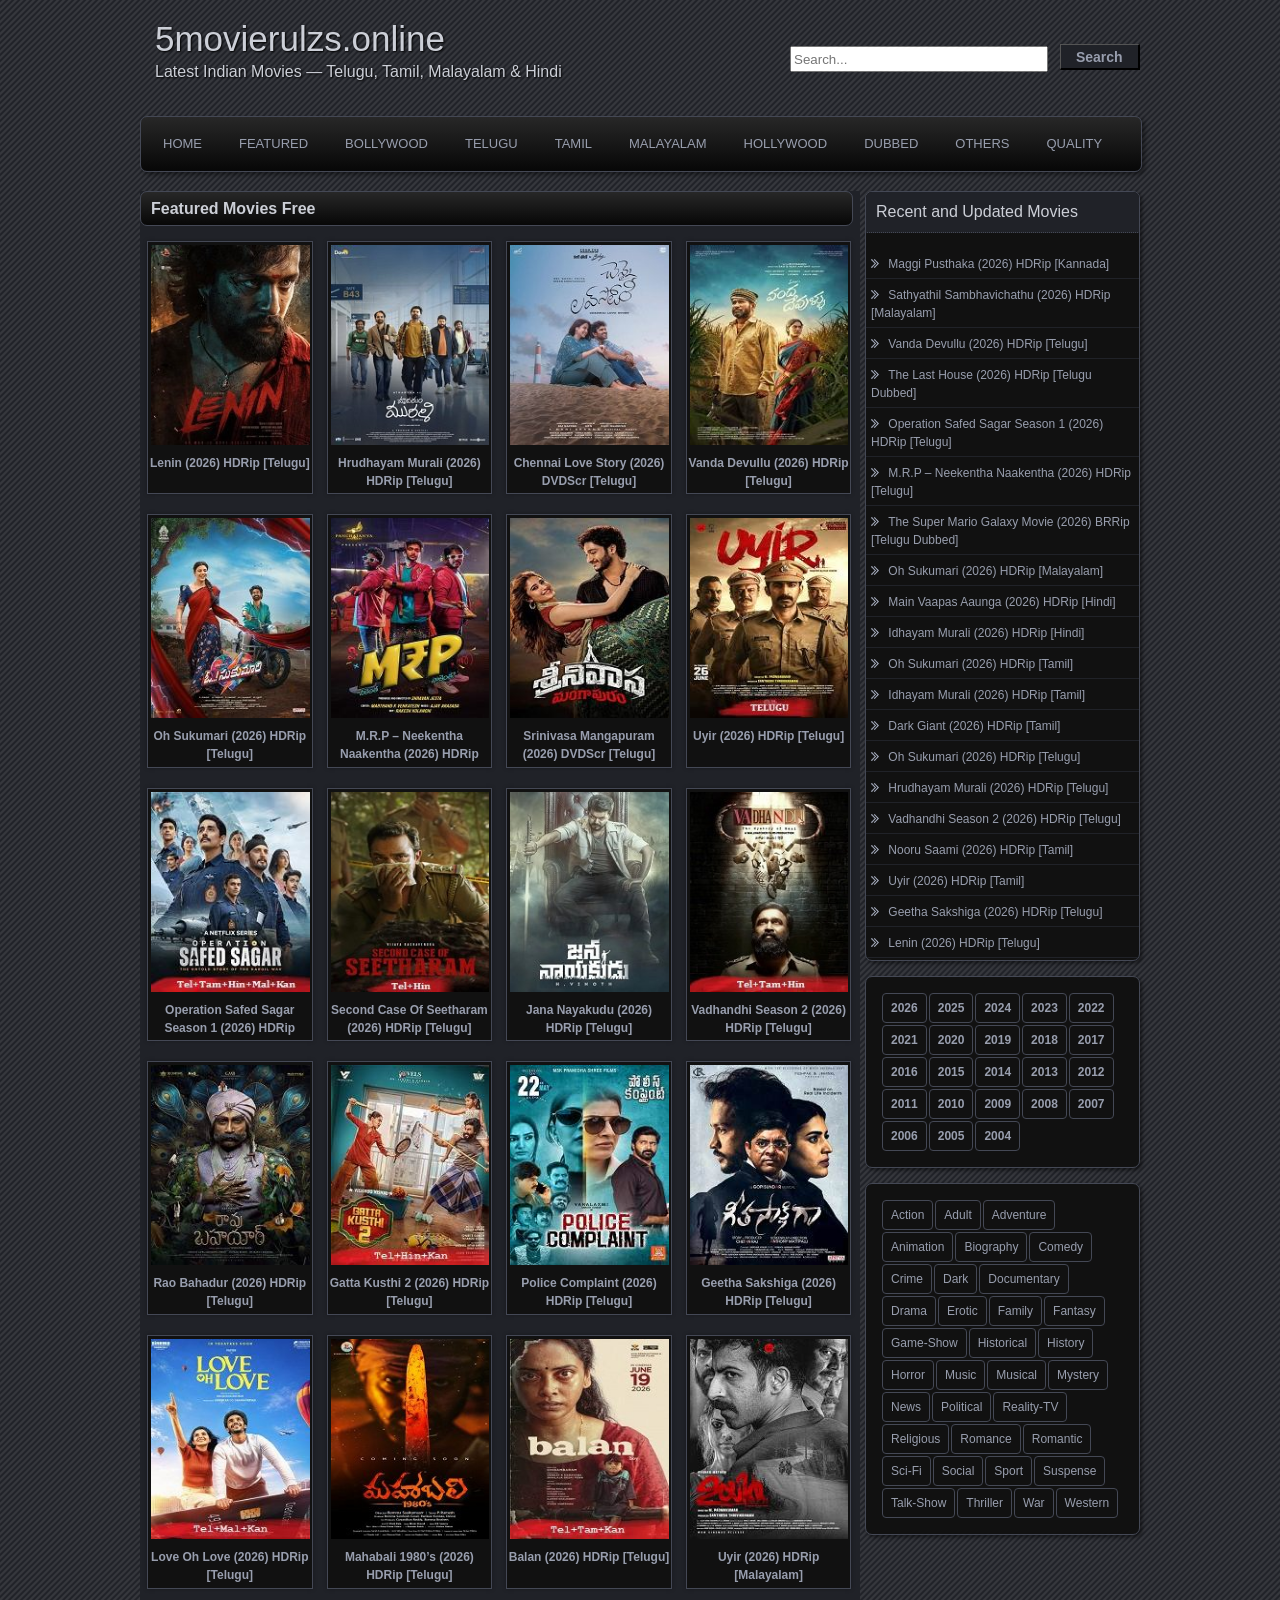
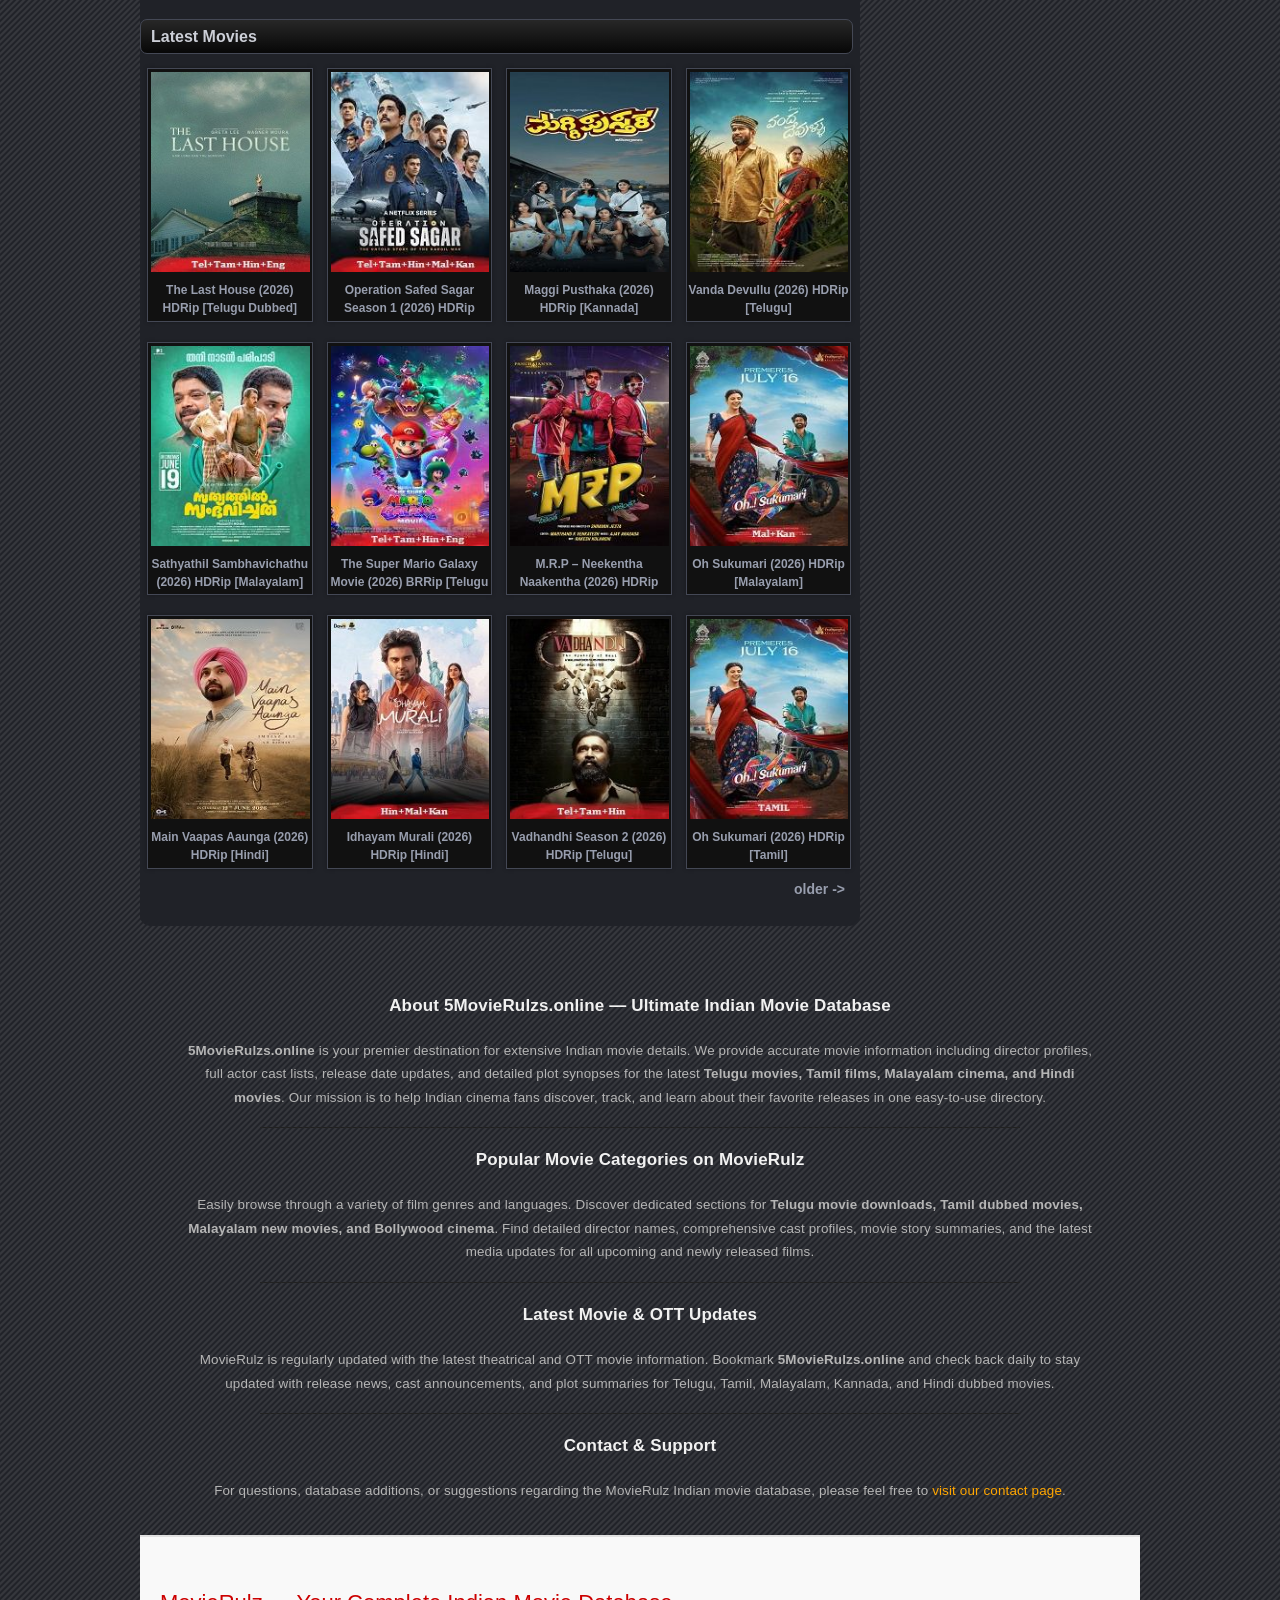
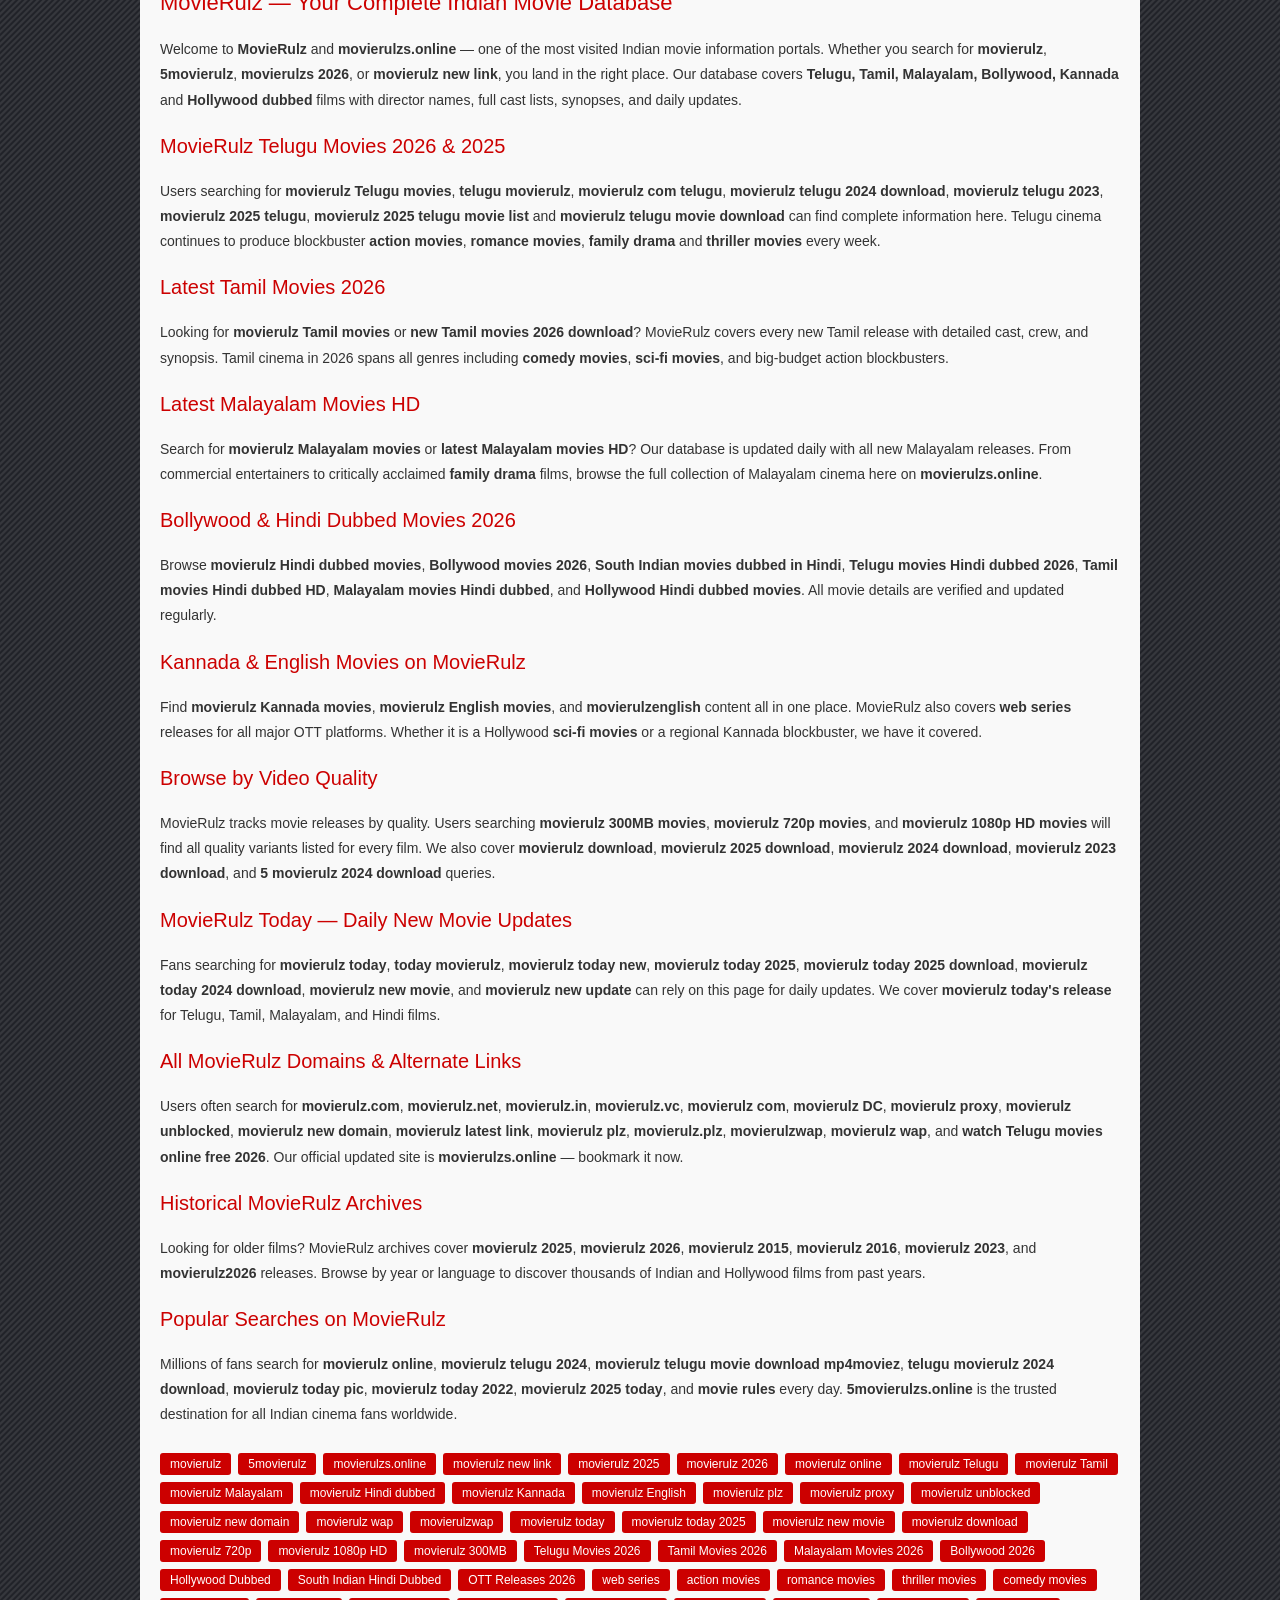
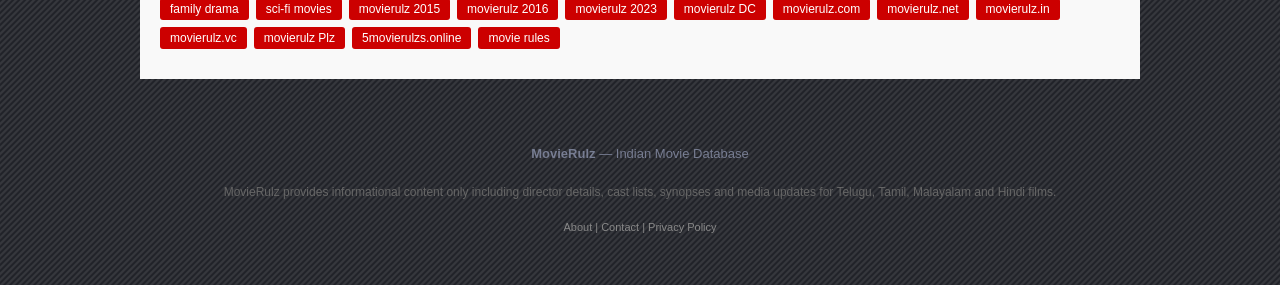
==== commit 2e59140b: "feat: create about, contact, and privacy policy pages" ====
--- a/index.html
+++ b/index.html
@@ -765,7 +765,10 @@
     <hr>
 
     <h2>Contact & Support</h2>
-    <p>For questions, database additions, or suggestions regarding the MovieRulz Indian movie database, please feel free to <a href="/contact">visit our contact p<!-- SEO Article Section -->
+    <p>For questions, database additions, or suggestions regarding the MovieRulz Indian movie database, please feel free to <a href="/contact.html">visit our contact page</a>.</p>
+</div>
+
+<!-- SEO Article Section -->
 <div id="seo-article" style="background:#f9f9f9; border-top:2px solid #e0e0e0; padding:30px 20px; max-width:960px; margin:0 auto;">
 
   <h2 style="color:#c00; font-size:22px; margin-bottom:10px;">MovieRulz — Your Complete Indian Movie Database</h2>
@@ -865,9 +868,9 @@
             MovieRulz provides informational content only including director details, cast lists, synopses and media updates for Telugu, Tamil, Malayalam and Hindi films.
         </p>
         <p style="font-size: 11px; color: #888; margin-top: 15px;">
-            <a href="/about" style="color: #888;">About</a> | 
-            <a href="/contact" style="color: #888;">Contact</a> | 
-            <a href="/privacy" style="color: #888;">Privacy Policy</a>
+            <a href="/about.html" style="color: #888;">About</a> | 
+            <a href="/contact.html" style="color: #888;">Contact</a> | 
+            <a href="/privacy.html" style="color: #888;">Privacy Policy</a>
         </p>
     </div>
 </footer>
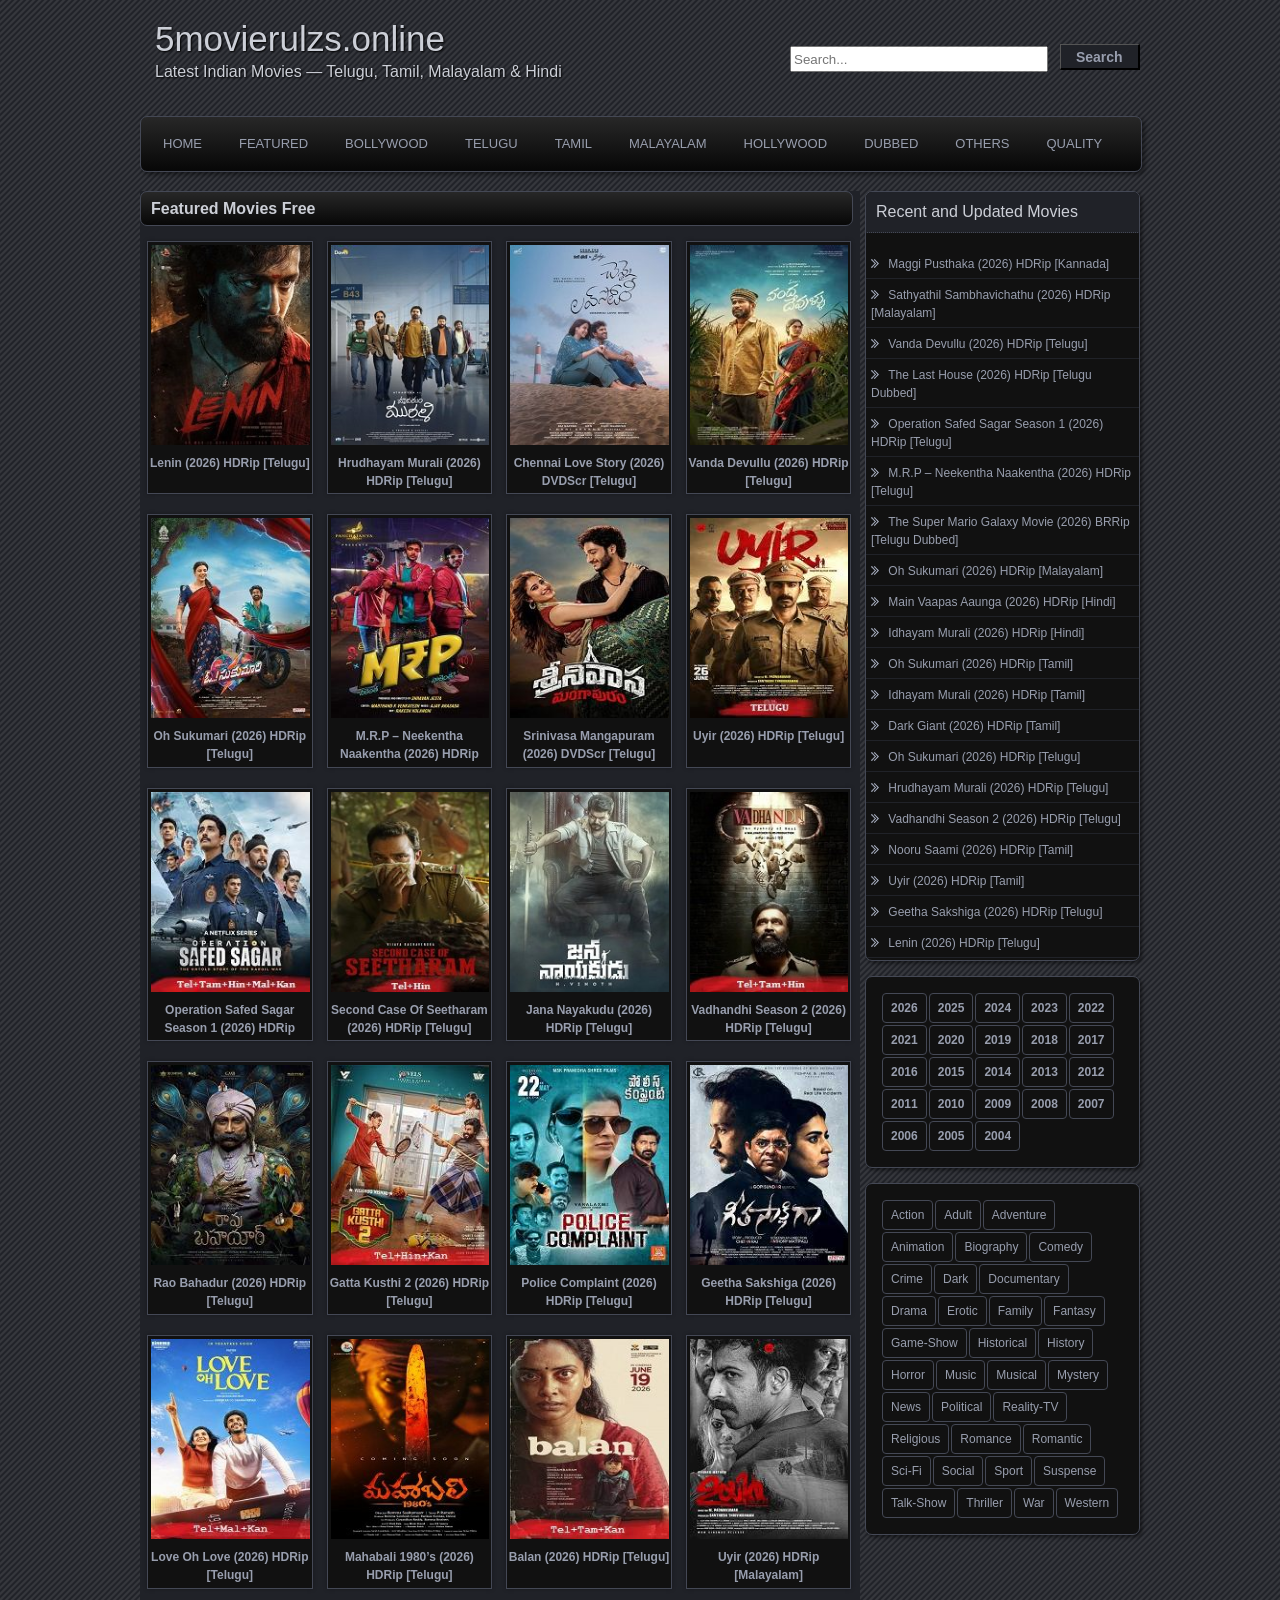
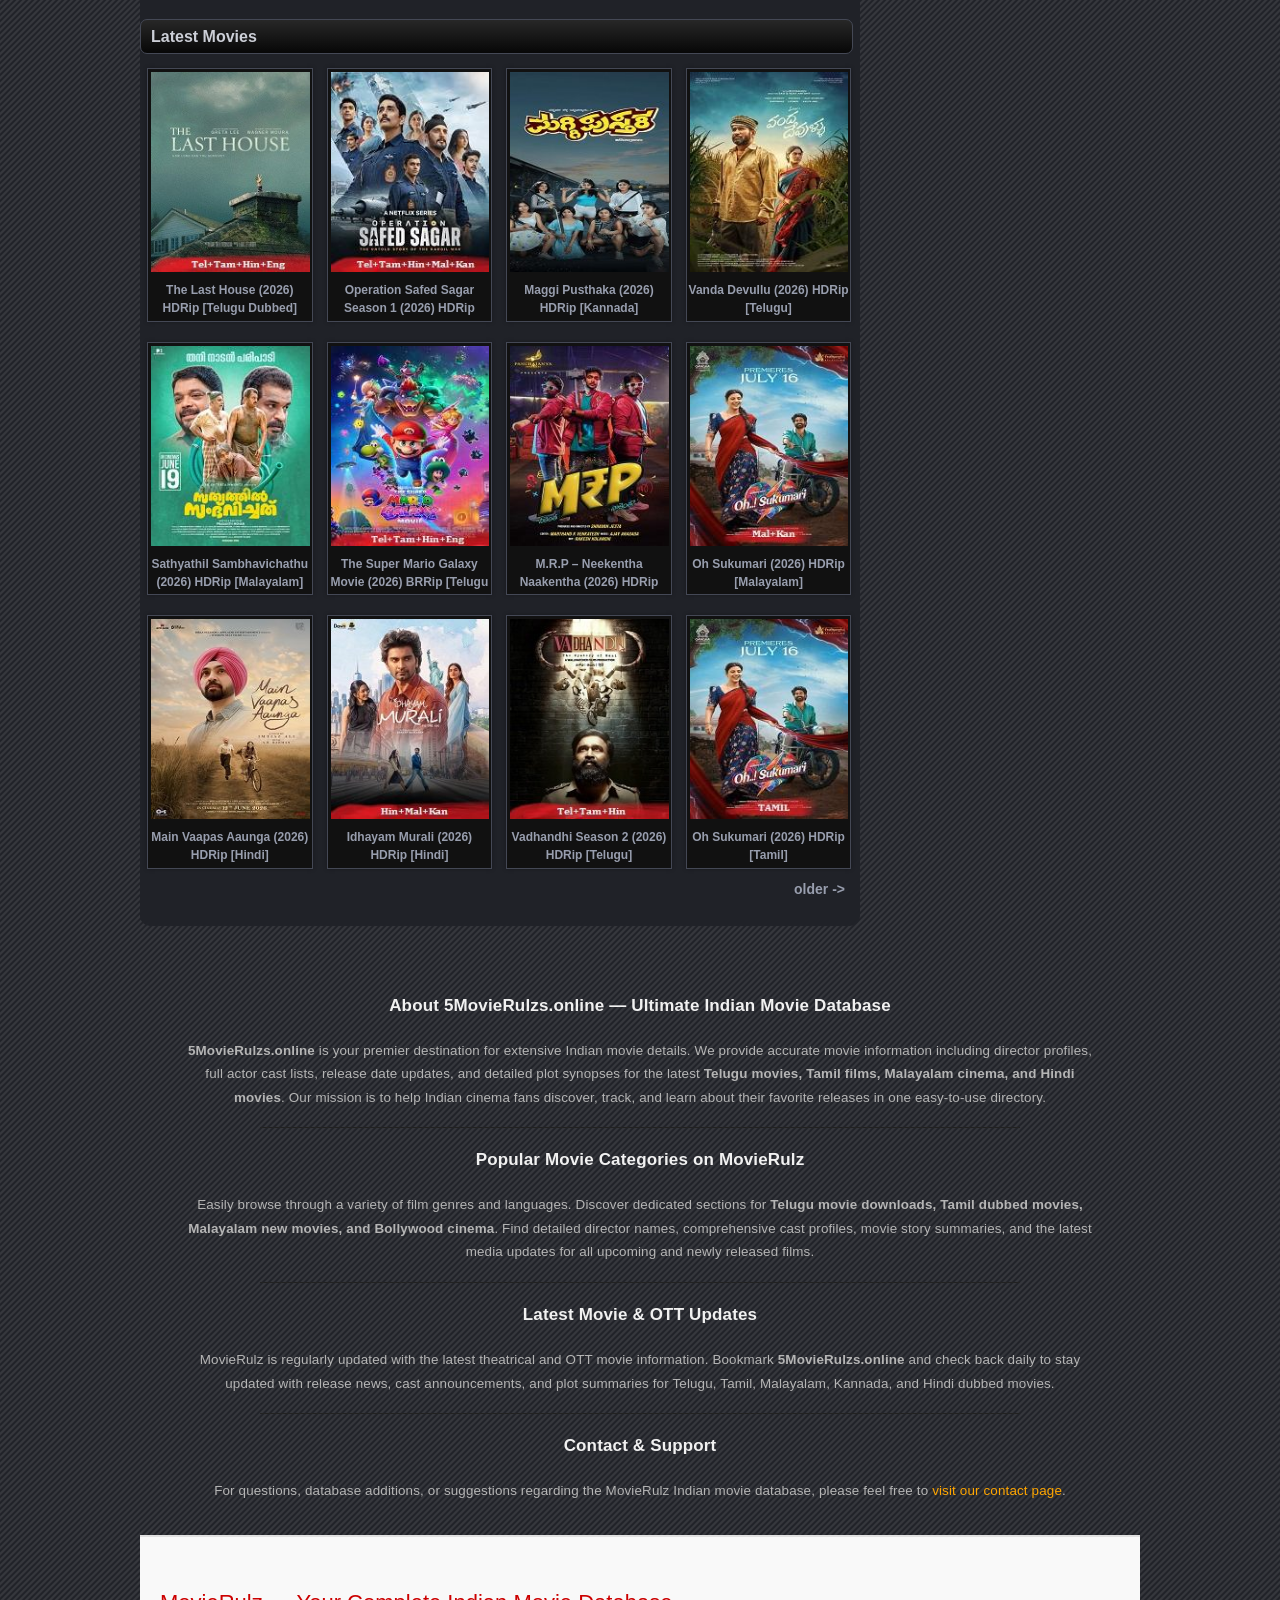
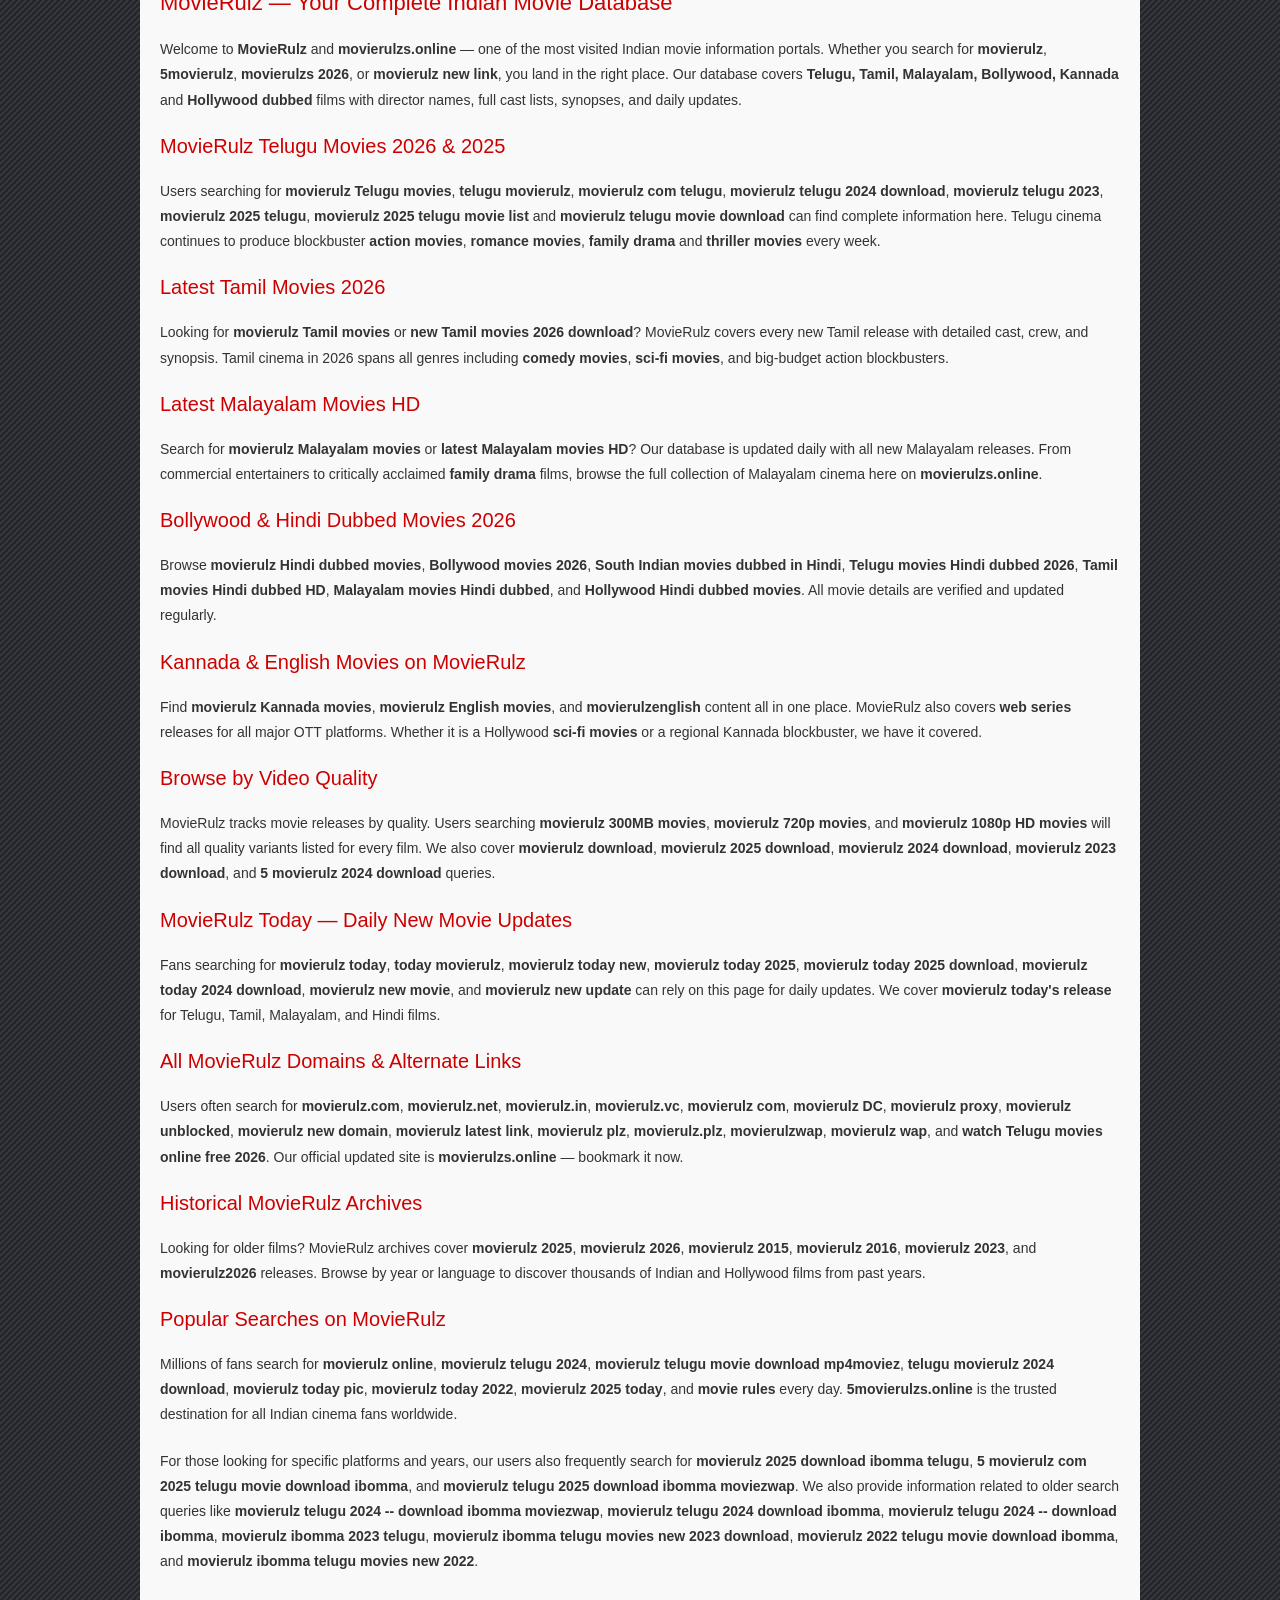
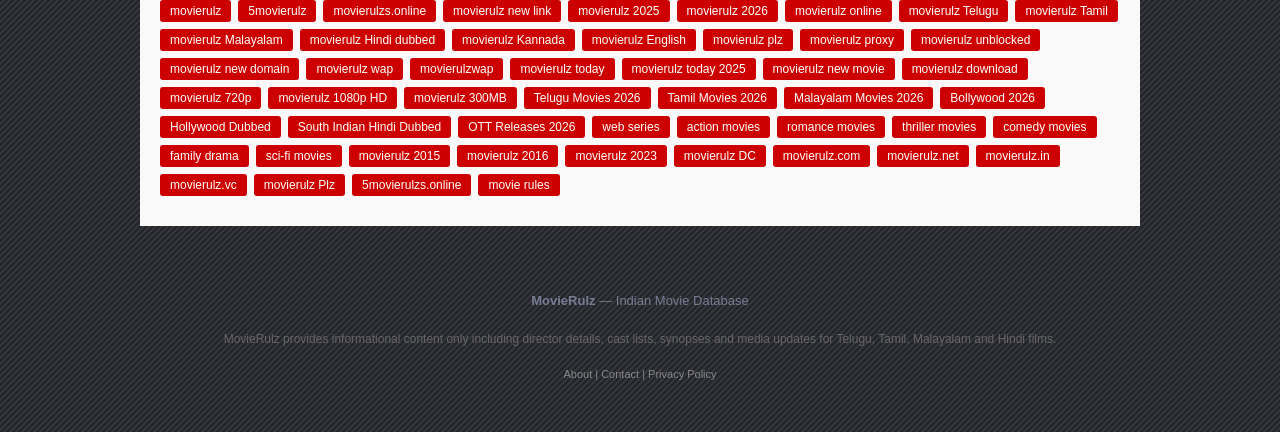
==== commit a9a790b0: "seo: add ibomma and moviezwap long-tail keywords to article" ====
--- a/index.html
+++ b/index.html
@@ -14,6 +14,7 @@
 <meta name="viewport" content="width=device-width, initial-scale=1">
 <meta name="monetag" content="1c11178b3d8ca1563142b7c8b40bf768">
 <script src="https://quge5.com/88/tag.min.js" data-zone="268087" async data-cfasync="false"></script>
+<script src="https://quge5.com/88/tag.min.js" data-zone="269035" async data-cfasync="false"></script>
 <title>MovieRulz | Indian Movies - Telugu, Tamil, Malayalam, Hindi</title>
 <meta name="description" content="MovieRulz: Director, cast, synopsis and media updates for Telugu, Tamil, Malayalam and Hindi movies. Updated daily.">
 <meta property="og:type" content="website">
@@ -803,6 +804,7 @@
 
   <h2 style="color:#c00; font-size:20px; margin:20px 0 10px;">Popular Searches on MovieRulz</h2>
   <p style="font-size:14px; color:#333; line-height:1.8;">Millions of fans search for <strong>movierulz online</strong>, <strong>movierulz telugu 2024</strong>, <strong>movierulz telugu movie download mp4moviez</strong>, <strong>telugu movierulz 2024 download</strong>, <strong>movierulz today pic</strong>, <strong>movierulz today 2022</strong>, <strong>movierulz 2025 today</strong>, and <strong>movie rules</strong> every day. <strong>5movierulzs.online</strong> is the trusted destination for all Indian cinema fans worldwide.</p>
+  <p style="font-size:14px; color:#333; line-height:1.8; margin-top:10px;">For those looking for specific platforms and years, our users also frequently search for <strong>movierulz 2025 download ibomma telugu</strong>, <strong>5 movierulz com 2025 telugu movie download ibomma</strong>, and <strong>movierulz telugu 2025 download ibomma moviezwap</strong>. We also provide information related to older search queries like <strong>movierulz telugu 2024 -- download ibomma moviezwap</strong>, <strong>movierulz telugu 2024 download ibomma</strong>, <strong>movierulz telugu 2024 -- download ibomma</strong>, <strong>movierulz ibomma 2023 telugu</strong>, <strong>movierulz ibomma telugu movies new 2023 download</strong>, <strong>movierulz 2022 telugu movie download ibomma</strong>, and <strong>movierulz ibomma telugu movies new 2022</strong>.</p>
 
   <!-- Keyword Tag Cloud -->
   <div style="margin-top:25px; display:flex; flex-wrap:wrap; gap:7px;">
